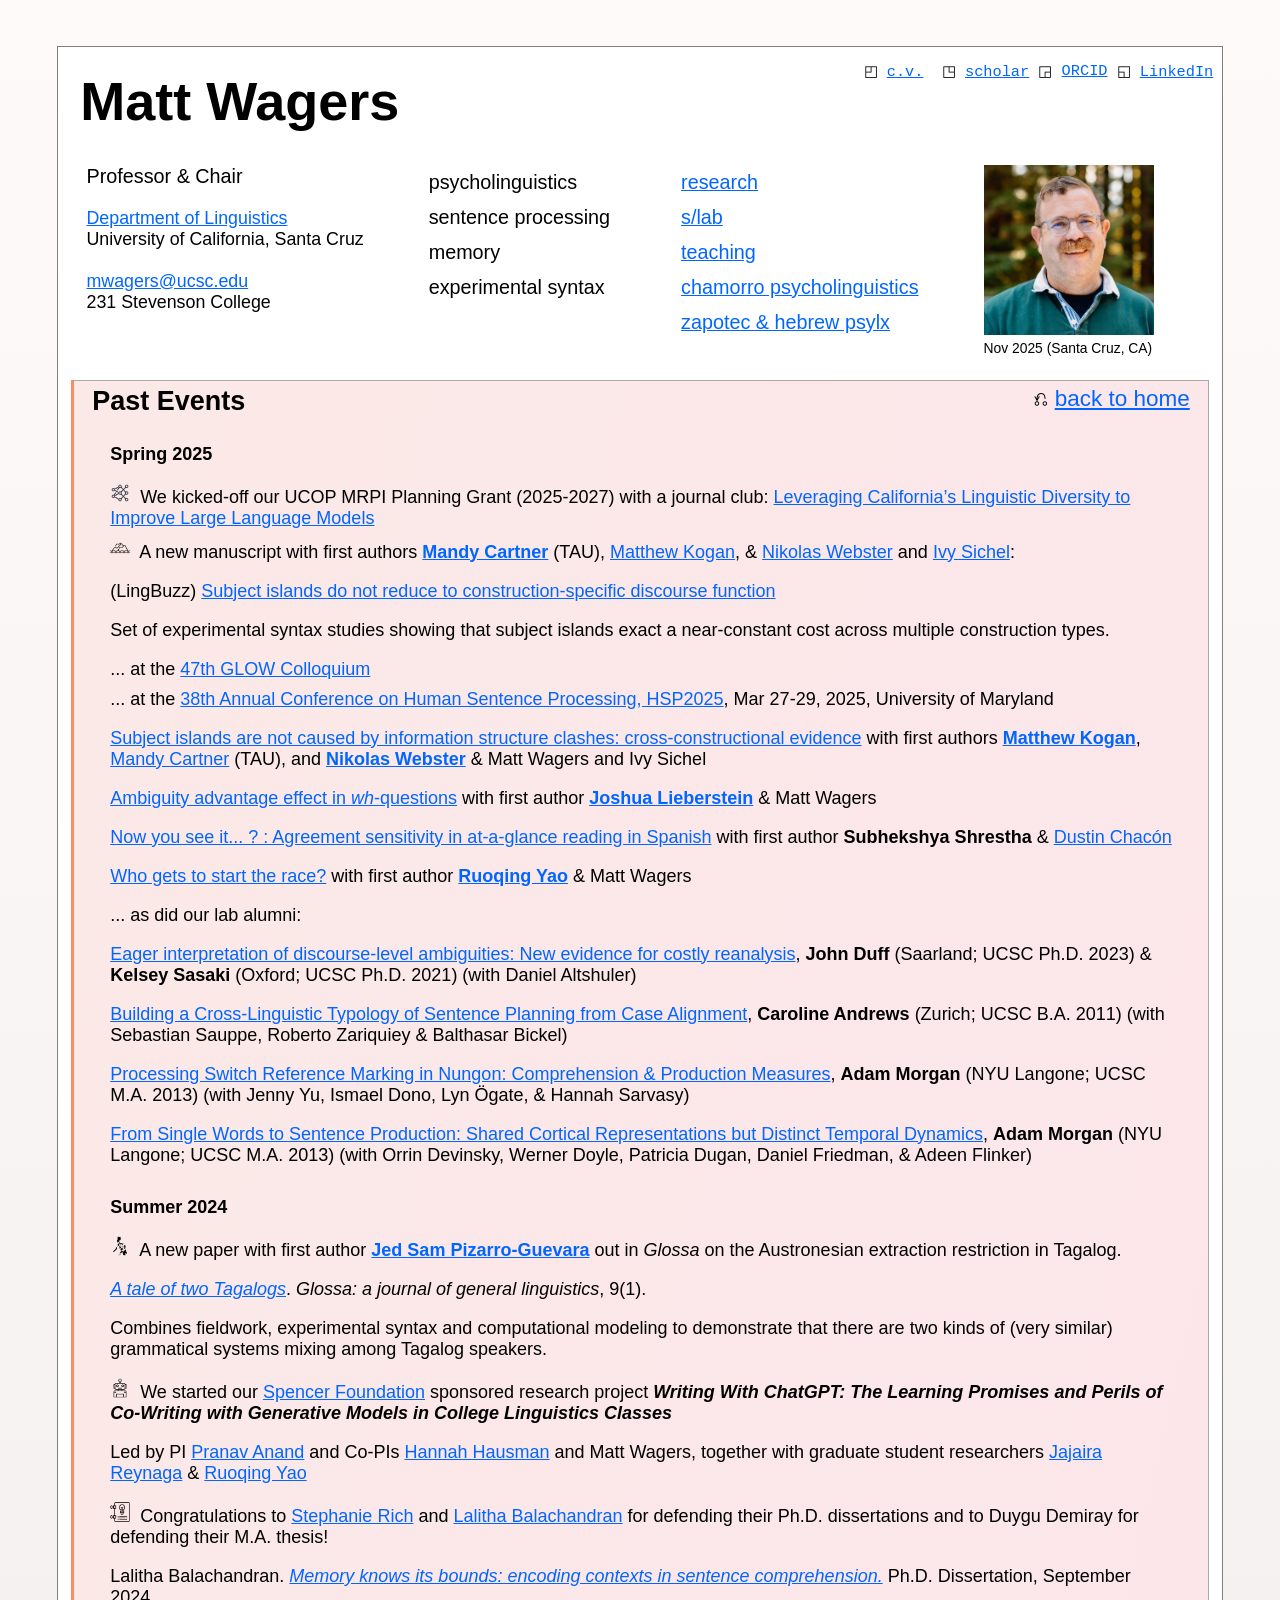
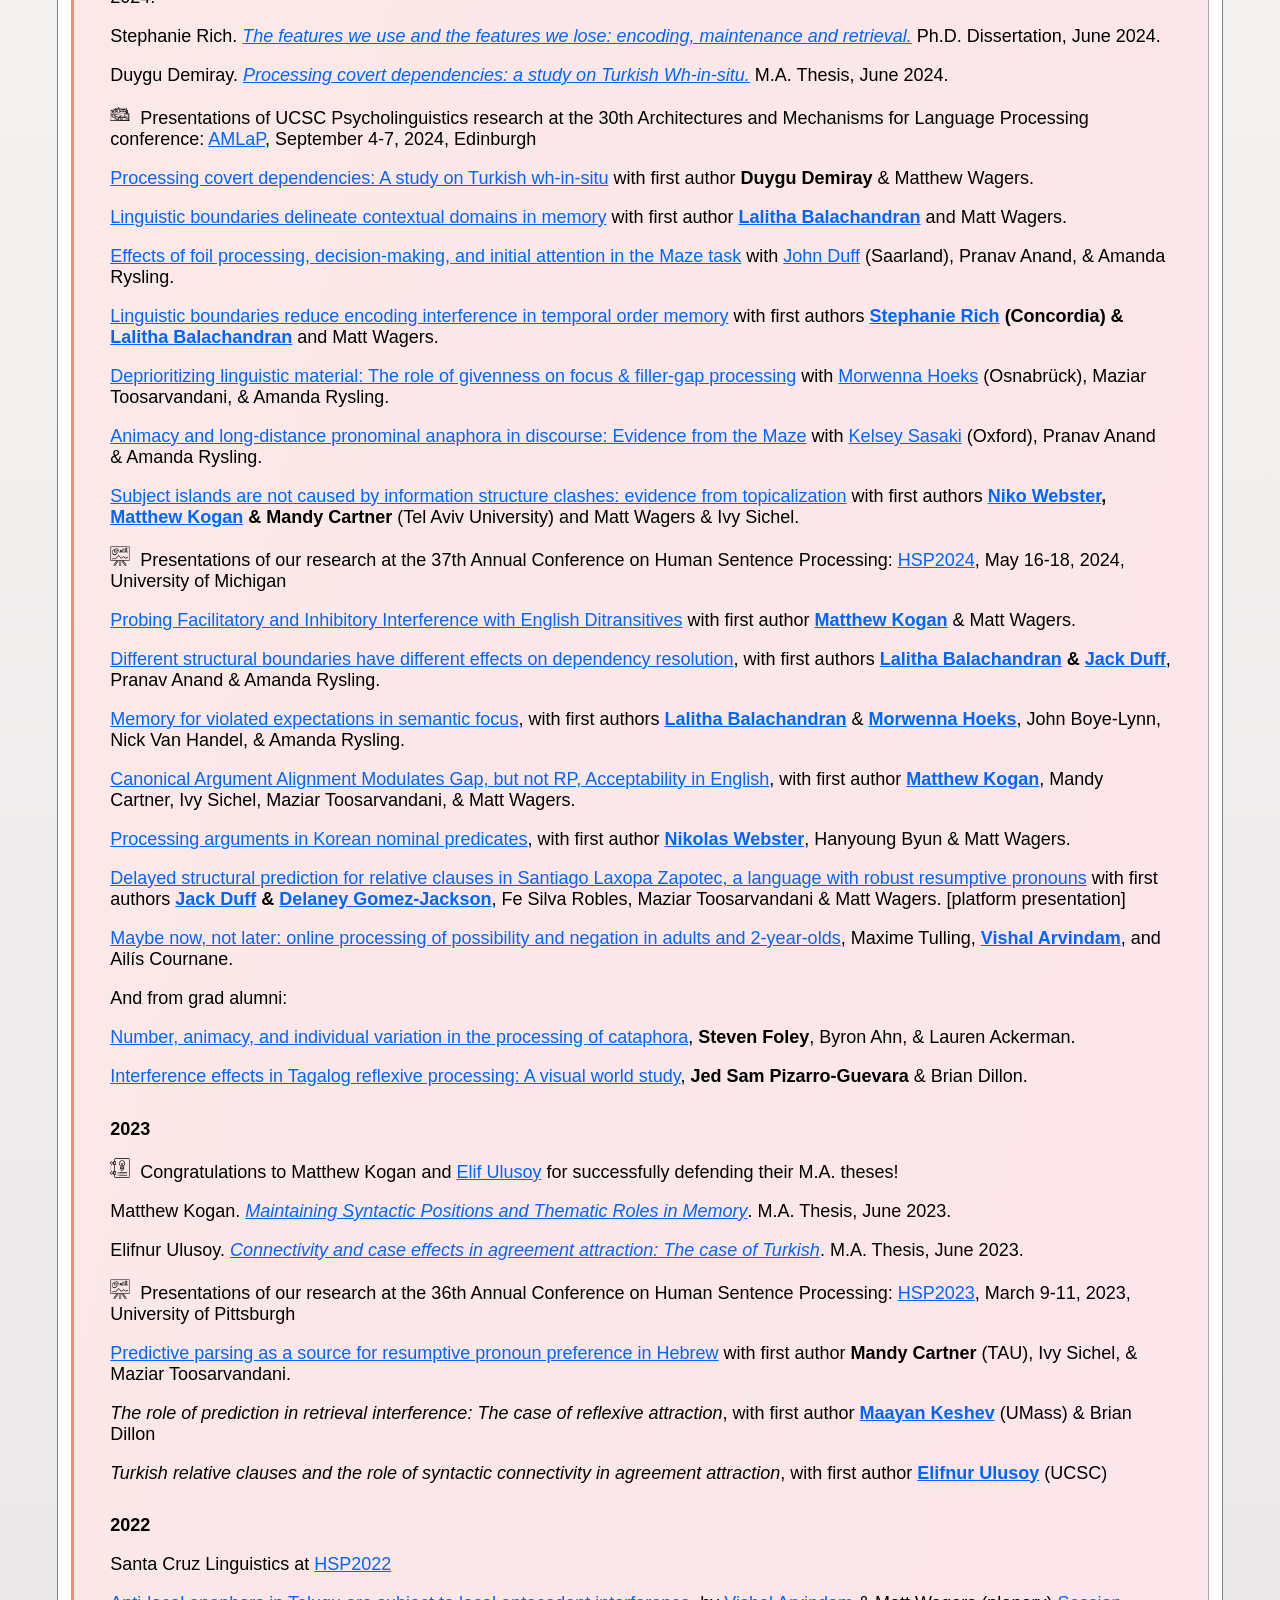
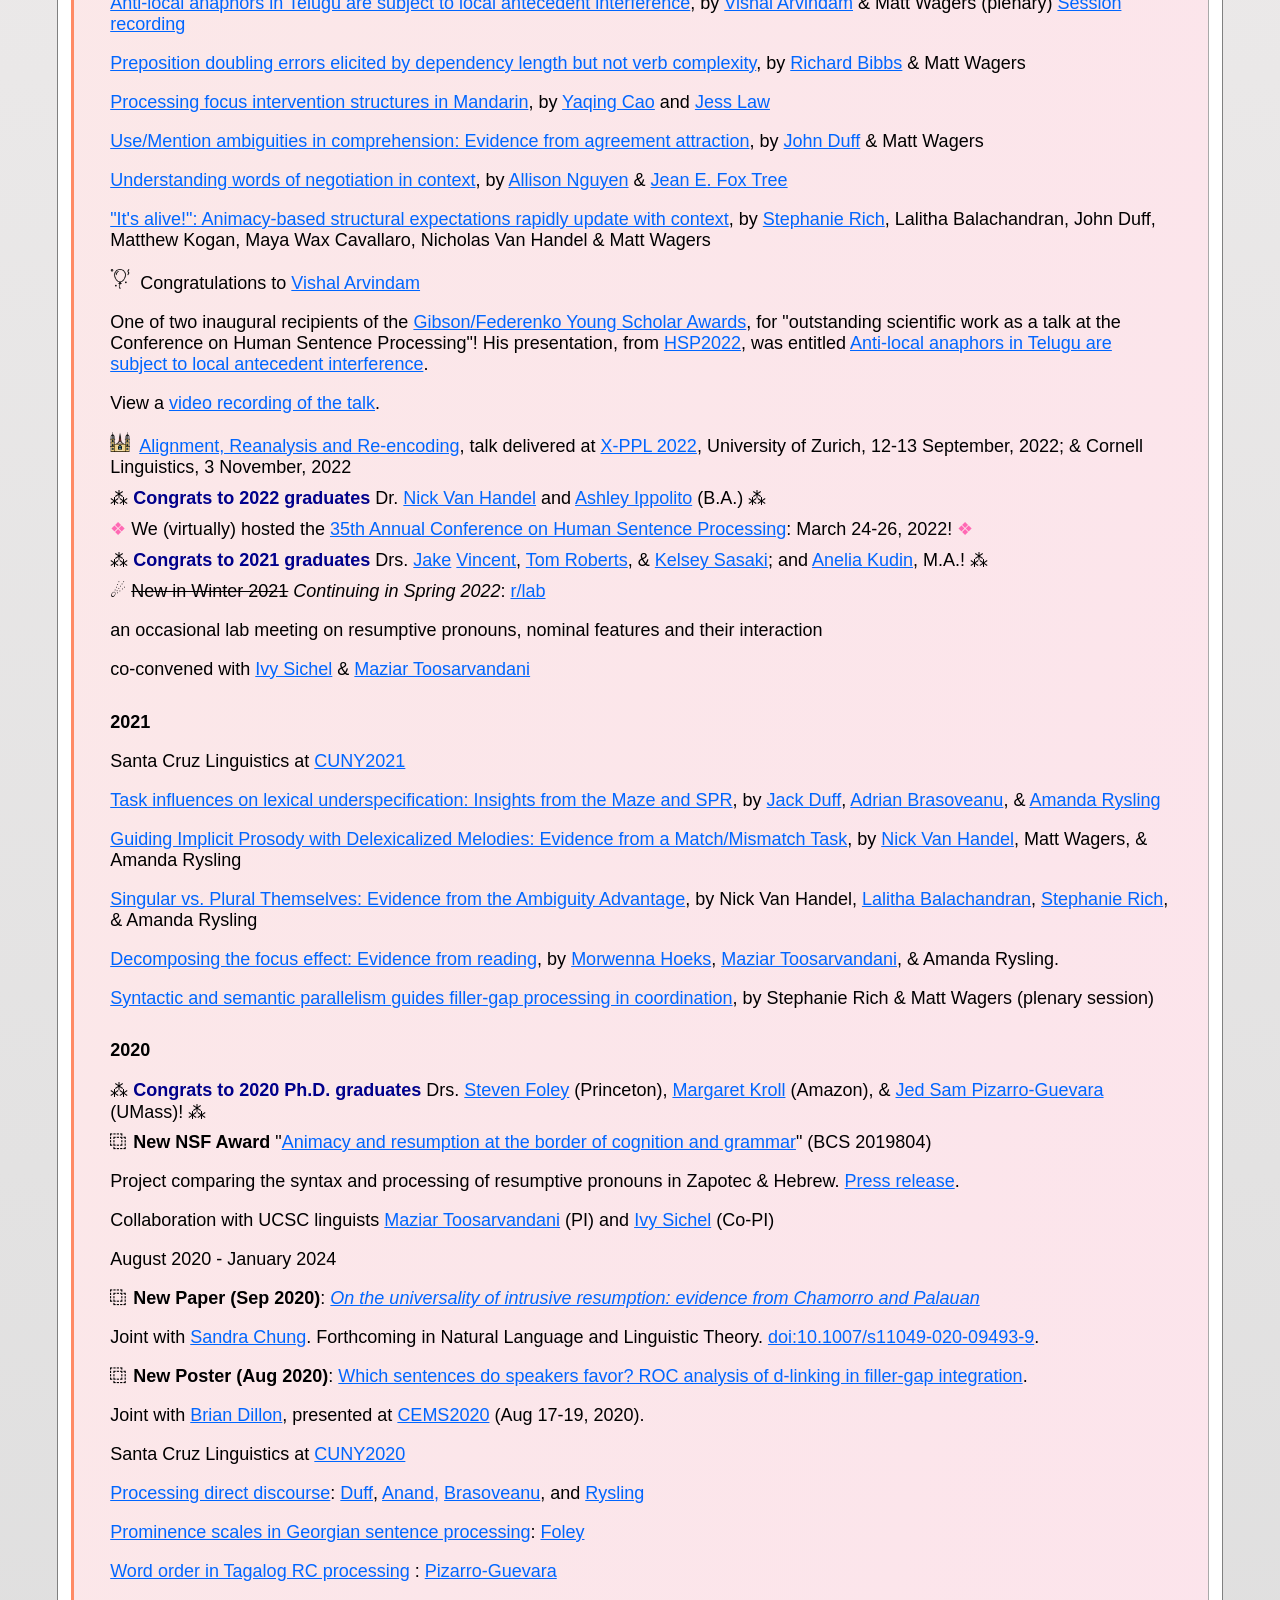
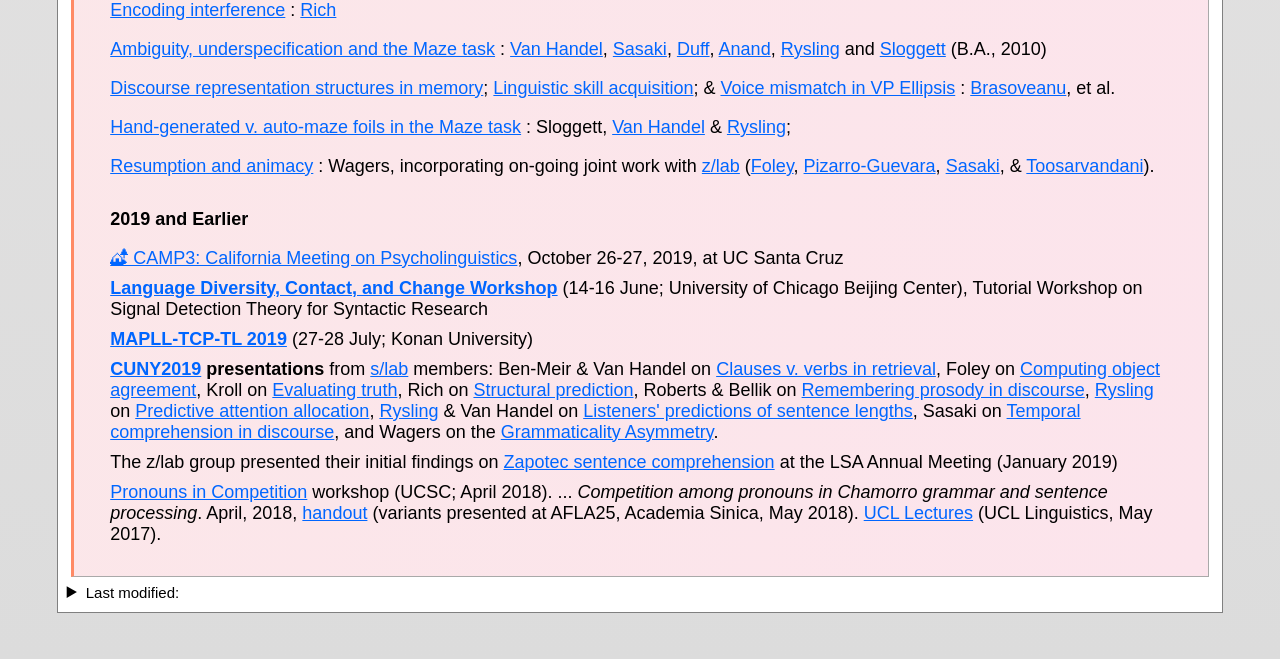
==== past-events.html @ b48dc207 "Publish site artifact from source 5cc33ce" ====
<!DOCTYPE html>
<html lang="en">
  <head>
    <!-- Google tag (gtag.js) -->
    <script async src="https://www.googletagmanager.com/gtag/js?id=G-PH3MC4Y21P"></script>
    <script>
      window.dataLayer = window.dataLayer || [];
      function gtag(){dataLayer.push(arguments);}
      gtag('js', new Date());

      gtag('config', 'G-PH3MC4Y21P');
    </script>
    <title>Past Events</title>
    <meta http-equiv="Content-Type" content="text/html; charset=utf-8">
    <link href="simple.css" rel="stylesheet" type="text/css">
  </head>
  <body>
    <div id="container">
      <header>
        <nav aria-label="Profile links" style="margin:-0.5em 0em 1em 1em;font-size:.85em;float:right;font-family:monospace">
          ◰ <a href="https://people.ucsc.edu/~mwagers/wagers_cv.pdf">c.v.</a>&nbsp;
          ◳ <a href="https://scholar.google.com/citations?user=OtEyO5MAAAAJ&amp;hl=en">scholar</a>
          ◲ <a itemprop="sameAs" content="https://orcid.org/0000-0002-3139-2380" href="https://orcid.org/0000-0002-3139-2380" target="orcid.widget" rel="noopener noreferrer" style="vertical-align:top;">ORCID</a>
          ◱ <a href="https://www.linkedin.com/in/matt-wagers-ba93b81/">LinkedIn</a>
        </nav>
        <h1 style="font-size:3em;margin:0.25em;">
          <a href="index.html" style="text-decoration:none;color:black;background:white">Matt Wagers</a>
        </h1>
        <div class="menu-container" style="font-size:1.1em">
          <div id="vitals">
            <p>
              Professor &amp; Chair
            </p>
            <address>
              <a href="http://linguistics.ucsc.edu">Department of Linguistics</a><br>
              University of California, Santa Cruz<br>
              <br>
              <a href="mailto:mwagers@ucsc.edu">mwagers@ucsc.edu</a><br>
              231 Stevenson College
            </address>
          </div>
          <div id="interests">
            <ul>
              <li>psycholinguistics</li>
              <li>sentence processing</li>
              <li>memory</li>
              <li>experimental syntax</li>
            </ul>
          </div>
          <div id="navigation">
            <nav aria-label="Site">
              <ul>
                <li><a href="research.html">research</a></li>
                <li><a href="https://sites.google.com/a/ucsc.edu/s-lab/past-years?authuser=0" target="_blank" rel="noopener noreferrer">s/lab</a><br></li>
                <li><a href="index.html#past-teaching">teaching</a></li>
                <li><a href="http://chamorro.sites.ucsc.edu" target="_blank" rel="noopener noreferrer">chamorro psycholinguistics</a></li>
                <li><a href="https://babel.ucsc.edu/animacy/" target="_blank" rel="noopener noreferrer">zapotec &amp; hebrew psylx</a></li>
              </ul>
            </nav>
          </div>
          <div id="portrait">
            <figure>
              <img src="mw_nov25.jpeg" height="170" width="170" alt="Portrait of Matt Wagers">
              <figcaption style="font-size:0.7em">
                Nov 2025 (Santa Cruz, CA)<br>
              </figcaption>
            </figure>
          </div>
        </div>
      </header>


		<main id="past-events">
			<section class="highlight-five" style="padding-top:0.25em;margin:0.25em">
				<span style="float:right;font-size:1.25em">⎌ <a href="index.html">back to home</a></span>
				<h2>
					Past Events
				</h2>
				
  


  <section class="event-group" aria-labelledby="past-events-1">
    <h3 id="past-events-1">Spring 2025</h3>
    <ul class="event-list">
  
      <li>
        <article>
          <p class="event-headline">
      
            <img src="neural-net.png" height="20" width="20" alt="">&nbsp;
      
            We kicked-off our UCOP MRPI Planning Grant (2025-2027) with a journal club: <a href="https://docs.google.com/document/d/1VIvYz3OjpSe4YxfUq7bjirH2hHxqbiKjg7oD3Dzylck/edit?tab=t.0#heading=h.j94ogjhf5s7p">Leveraging California’s Linguistic Diversity to Improve Large Language Models</a>
          </p>
    
        </article>
      </li>
  
      <li>
        <article>
          <p class="event-headline">
      
            <img src="island.png" height="20" width="20" alt="">&nbsp;
      
            A new manuscript with first authors <strong><a href="https://mandycartner.github.io/">Mandy Cartner</a></strong> (TAU), <a href="https://mjkogan.github.io">Matthew Kogan</a>, &amp; <a href="https://people.ucsc.edu/~newebste/">Nikolas Webster</a> and <a href="https://ivysichel.sites.ucsc.edu/">Ivy Sichel</a>:
          </p>
    
      
          <p>(LingBuzz) <a href="https://ling.auf.net/lingbuzz/008973">Subject islands do not reduce to construction-specific discourse function</a></p>
      
          <p>Set of experimental syntax studies showing that subject islands exact a near-constant cost across multiple construction types.</p>
      
    
        </article>
      </li>
  
      <li>
        <article>
          <p class="event-headline">
      
            ... at the <a href="https://glowlinguistics.org/47/main-colloquium/">47th GLOW Colloquium</a>
          </p>
    
        </article>
      </li>
  
      <li>
        <article>
          <p class="event-headline">
      
            ... at the <a href="https://hsp2025.github.io/">38th Annual Conference on Human Sentence Processing, HSP2025</a>, Mar 27-29, 2025, University of Maryland
          </p>
    
      
          <p><a href="https://hsp2025.github.io/abstracts/285.pdf">Subject islands are not caused by information structure clashes: cross-constructional evidence</a> with first authors <strong><a href="https://mjkogan.github.io">Matthew Kogan</a></strong>, <a href="https://mandycartner.github.io/">Mandy Cartner</a> (TAU), and <strong><a href="https://people.ucsc.edu/~newebste/">Nikolas Webster</a></strong> &amp; Matt Wagers and Ivy Sichel</p>
      
          <p><a href="https://hsp2025.github.io/abstracts/288.pdf">Ambiguity advantage effect in <em>wh</em>-questions</a> with first author <strong><a href="https://www.linkedin.com/in/joshua-lieberstein-7181812">Joshua Lieberstein</a></strong> &amp; Matt Wagers</p>
      
          <p><a href="https://hsp2025.github.io/abstracts/75.pdf">Now you see it... ? : Agreement sensitivity in at-a-glance reading in Spanish</a> with first author <strong>Subhekshya Shrestha</strong> &amp; <a href="https://www.lingdustin.net/">Dustin Chacón</a></p>
      
          <p><a href="https://hsp2025.github.io/abstracts/234.pdf">Who gets to start the race?</a> with first author <strong><a href="https://ruoqing-yao.github.io/Ruoqing-Yao/">Ruoqing Yao</a></strong> &amp; Matt Wagers</p>
      
    
        </article>
      </li>
  
      <li>
        <article>
          <p class="event-headline">
      
            ... as did our lab alumni:
          </p>
    
      
          <p><a href="https://hsp2025.github.io/abstracts/84.pdf">Eager interpretation of discourse-level ambiguities: New evidence for costly reanalysis</a>, <strong>John Duff</strong> (Saarland; UCSC Ph.D. 2023) &amp; <strong>Kelsey Sasaki</strong> (Oxford; UCSC Ph.D. 2021) (with Daniel Altshuler)</p>
      
          <p><a href="https://hsp2025.github.io/abstracts/313.pdf">Building a Cross-Linguistic Typology of Sentence Planning from Case Alignment</a>, <strong>Caroline Andrews</strong> (Zurich; UCSC B.A. 2011) (with Sebastian Sauppe, Roberto Zariquiey &amp; Balthasar Bickel)</p>
      
          <p><a href="https://hsp2025.github.io/abstracts/156.pdf">Processing Switch Reference Marking in Nungon: Comprehension &amp; Production Measures</a>, <strong>Adam Morgan</strong> (NYU Langone; UCSC M.A. 2013) (with Jenny Yu, Ismael Dono, Lyn Ögate, &amp; Hannah Sarvasy)</p>
      
          <p><a href="https://hsp2025.github.io/abstracts/153.pdf">From Single Words to Sentence Production: Shared Cortical Representations but Distinct Temporal Dynamics</a>, <strong>Adam Morgan</strong> (NYU Langone; UCSC M.A. 2013) (with Orrin Devinsky, Werner Doyle, Patricia Dugan, Daniel Friedman, &amp; Adeen Flinker)</p>
      
    
        </article>
      </li>
  
    </ul>
  </section>

  <section class="event-group" aria-labelledby="past-events-2">
    <h3 id="past-events-2">Summer 2024</h3>
    <ul class="event-list">
  
      <li>
        <article>
          <p class="event-headline">
      
            <img src="philippines.png" height="20" width="20" alt="">&nbsp;
      
            A new paper with first author <strong><a href="https://jedpizarroguevara.github.io">Jed Sam Pizarro-Guevara</a></strong> out in <em>Glossa</em> on the Austronesian extraction restriction in Tagalog.
          </p>
    
      
          <p><a href="https://doi.org/10.16995/glossa.11032"><cite>A tale of two Tagalogs</cite></a>. <em>Glossa: a journal of general linguistics</em>, 9(1).</p>
      
          <p>Combines fieldwork, experimental syntax and computational modeling to demonstrate that there are two kinds of (very similar) grammatical systems mixing among Tagalog speakers.</p>
      
    
        </article>
      </li>
  
      <li>
        <article>
          <p class="event-headline">
      
            <img src="robot.png" height="20" width="20" alt="">&nbsp;
      
            We started our <a href="https://www.spencer.org/news/recently-awarded-large-grants-march-2024">Spencer Foundation</a> sponsored research project <strong><cite>Writing With ChatGPT: The Learning Promises and Perils of Co-Writing with Generative Models in College Linguistics Classes</cite></strong>
          </p>
    
      
          <p>Led by PI <a href="https://people.ucsc.edu/~panand/">Pranav Anand</a> and Co-PIs <a href="https://tlc.ucsc.edu/bios/hannah-hausman/">Hannah Hausman</a> and Matt Wagers, together with graduate student researchers <a href="https://www.linkedin.com/in/jajaira-reynaga-8100282b4/">Jajaira Reynaga</a> &amp; <a href="https://www.linkedin.com/in/ruoqing-yao-8161121a2/">Ruoqing Yao</a></p>
      
    
        </article>
      </li>
  
      <li>
        <article>
          <p class="event-headline">
      
            <img src="thesis.png" height="20" width="20" alt="">&nbsp;
      
            Congratulations to <a href="https://people.ucsc.edu/~skrich/index.html">Stephanie Rich</a> and <a href="https://people.ucsc.edu/~lbalacha/">Lalitha Balachandran</a> for defending their Ph.D. dissertations and to Duygu Demiray for defending their M.A. thesis!
          </p>
    
      
          <p>Lalitha Balachandran. <a href="https://escholarship.org/uc/item/47v85154"><cite>Memory knows its bounds: encoding contexts in sentence comprehension.</cite></a> Ph.D. Dissertation, September 2024.</p>
      
          <p>Stephanie Rich. <a href="https://escholarship.org/uc/item/6h22g6wt"><cite>The features we use and the features we lose: encoding, maintenance and retrieval.</cite></a> Ph.D. Dissertation, June 2024.</p>
      
          <p>Duygu Demiray. <a href="https://escholarship.org/uc/item/3h59b1d8"><cite>Processing covert dependencies: a study on Turkish Wh-in-situ.</cite></a> M.A. Thesis, June 2024.</p>
      
    
        </article>
      </li>
  
      <li>
        <article>
          <p class="event-headline">
      
            <img src="scotland.png" height="20" width="20" alt="">&nbsp;
      
            Presentations of UCSC Psycholinguistics research at the 30th Architectures and Mechanisms for Language Processing conference: <a href="http://amlap2024.ed.ac.uk">AMLaP</a>, September 4-7, 2024, Edinburgh
          </p>
    
      
          <p><a href="https://virtual.oxfordabstracts.com/#/event/31397/submission/441">Processing covert dependencies: A study on Turkish wh-in-situ</a> with first author <strong>Duygu Demiray</strong> &amp; Matthew Wagers.</p>
      
          <p><a href="https://virtual.oxfordabstracts.com/#/event/31397/submission/324">Linguistic boundaries delineate contextual domains in memory</a> with first author <strong><a href="https://people.ucsc.edu/~lbalacha/">Lalitha Balachandran</a></strong> and Matt Wagers.</p>
      
          <p><a href="https://virtual.oxfordabstracts.com/#/event/31397/submission/277">Effects of foil processing, decision-making, and initial attention in the Maze task</a> with <a href="https://j-duff.github.io">John Duff</a> (Saarland), Pranav Anand, &amp; Amanda Rysling.</p>
      
          <p><a href="https://virtual.oxfordabstracts.com/#/event/31397/submission/440">Linguistic boundaries reduce encoding interference in temporal order memory</a> with first authors <strong><a href="https://people.ucsc.edu/~skrich/index.html">Stephanie Rich</a> (Concordia) &amp; <a href="https://people.ucsc.edu/~lbalacha/">Lalitha Balachandran</a></strong> and Matt Wagers.</p>
      
          <p><a href="https://virtual.oxfordabstracts.com/#/event/31397/submission/355">Deprioritizing linguistic material: The role of givenness on focus &amp; filler-gap processing</a> with <a href="https://www.ikw.uni-osnabrueck.de/forschung/psycholinguistik_und_neurolinguistik/about_us/dr_morwenna_hoeks.html">Morwenna Hoeks</a> (Osnabrück), Maziar Toosarvandani, &amp; Amanda Rysling.</p>
      
          <p><a href="https://virtual.oxfordabstracts.com/#/event/31397/submission/333">Animacy and long-distance pronominal anaphora in discourse: Evidence from the Maze</a> with <a href="https://www.jesus.ox.ac.uk/about-jesus-college/our-community/people/dr-kelsey-sasaki/">Kelsey Sasaki</a> (Oxford), Pranav Anand &amp; Amanda Rysling.</p>
      
          <p><a href="https://virtual.oxfordabstracts.com/#/event/31397/submission/413">Subject islands are not caused by information structure clashes: evidence from topicalization</a> with first authors <strong><a href="https://people.ucsc.edu/~newebste/">Niko Webster</a>, <a href="https://mjkogan.github.io">Matthew Kogan</a> &amp; Mandy Cartner</strong> (Tel Aviv University) and Matt Wagers &amp; Ivy Sichel.</p>
      
    
        </article>
      </li>
  
      <li>
        <article>
          <p class="event-headline">
      
            <img src="poster.png" height="20" width="20" alt="">&nbsp;
      
            Presentations of our research at the 37th Annual Conference on Human Sentence Processing: <a href="https://hsp2024.github.io/">HSP2024</a>, May 16-18, 2024, University of Michigan
          </p>
    
      
          <p><a href="https://hsp2024.github.io/abstracts/submission_326.pdf">Probing Facilitatory and Inhibitory Interference with English Ditransitives</a> with first author <strong><a href="https://mjkogan.github.io">Matthew Kogan</a></strong> &amp; Matt Wagers.</p>
      
          <p><a href="https://hsp2024.github.io/abstracts/submission_294.pdf">Different structural boundaries have different effects on dependency resolution</a>, with first authors <strong><a href="https://people.ucsc.edu/~lbalacha/">Lalitha Balachandran</a> &amp; <a href="https://j-duff.github.io">Jack Duff</a></strong>, Pranav Anand &amp; Amanda Rysling.</p>
      
          <p><a href="https://hsp2024.github.io/abstracts/submission_323.pdf">Memory for violated expectations in semantic focus</a>, with first authors <strong><a href="https://people.ucsc.edu/~lbalacha/">Lalitha Balachandran</a></strong> &amp; <strong><a href="https://www.ikw.uni-osnabrueck.de/forschung/psycholinguistik_und_neurolinguistik/about_us/dr_morwenna_hoeks.html">Morwenna Hoeks</a></strong>, John Boye-Lynn, Nick Van Handel, &amp; Amanda Rysling.</p>
      
          <p><a href="https://hsp2024.github.io/abstracts/submission_328.pdf">Canonical Argument Alignment Modulates Gap, but not RP, Acceptability in English</a>, with first author <strong><a href="https://mjkogan.github.io">Matthew Kogan</a></strong>, Mandy Cartner, Ivy Sichel, Maziar Toosarvandani, &amp; Matt Wagers.</p>
      
          <p><a href="https://hsp2024.github.io/abstracts/submission_331.pdf">Processing arguments in Korean nominal predicates</a>, with first author <strong><a href="https://people.ucsc.edu/~newebste/">Nikolas Webster</a></strong>, Hanyoung Byun &amp; Matt Wagers.</p>
      
          <p><a href="https://hsp2024.github.io/abstracts/submission_150.pdf">Delayed structural prediction for relative clauses in Santiago Laxopa Zapotec, a language with robust resumptive pronouns</a> with first authors <strong><a href="https://j-duff.github.io">Jack Duff</a> &amp; <a href="https://www.linkedin.com/in/dgomezja/">Delaney Gomez-Jackson</a></strong>, Fe Silva Robles, Maziar Toosarvandani &amp; Matt Wagers. [platform presentation]</p>
      
          <p><a href="https://hsp2024.github.io/abstracts/submission_271.pdf">Maybe now, not later: online processing of possibility and negation in adults and 2-year-olds</a>, Maxime Tulling, <a href="https://www.linkedin.com/in/vishal-sunil-arvindam-360794119/"><strong>Vishal Arvindam</strong></a>, and Ailís Cournane.</p>
      
          <p>And from grad alumni:</p>
      
          <p><a href="https://hsp2024.github.io/abstracts/submission_300.pdf">Number, animacy, and individual variation in the processing of cataphora</a>, <strong>Steven Foley</strong>, Byron Ahn, &amp; Lauren Ackerman.</p>
      
          <p><a href="https://hsp2024.github.io/abstracts/submission_308.pdf">Interference effects in Tagalog reflexive processing: A visual world study</a>, <strong>Jed Sam Pizarro-Guevara</strong> &amp; Brian Dillon.</p>
      
    
        </article>
      </li>
  
    </ul>
  </section>

  <section class="event-group" aria-labelledby="past-events-3">
    <h3 id="past-events-3">2023</h3>
    <ul class="event-list">
  
      <li>
        <article>
          <p class="event-headline">
      
            <img src="thesis.png" height="20" width="20" alt="">&nbsp;
      
            Congratulations to Matthew Kogan and <a href="https://people.ucsc.edu/~elulusoy/">Elif Ulusoy</a> for successfully defending their M.A. theses!
          </p>
    
      
          <p>Matthew Kogan. <a href="https://escholarship.org/uc/item/6f07v6xp"><cite>Maintaining Syntactic Positions and Thematic Roles in Memory</cite></a>. M.A. Thesis, June 2023.</p>
      
          <p>Elifnur Ulusoy. <a href="https://escholarship.org/uc/item/2nb5n18s"><cite>Connectivity and case effects in agreement attraction: The case of Turkish</cite></a>. M.A. Thesis, June 2023.</p>
      
    
        </article>
      </li>
  
      <li>
        <article>
          <p class="event-headline">
      
            <img src="poster.png" height="20" width="20" alt="">&nbsp;
      
            Presentations of our research at the 36th Annual Conference on Human Sentence Processing: <a href="https://lrdc.pitt.edu/HSP2023/">HSP2023</a>, March 9-11, 2023, University of Pittsburgh
          </p>
    
      
          <p><a href="https://osf.io/phta9">Predictive parsing as a source for resumptive pronoun preference in Hebrew</a> with first author <strong>Mandy Cartner</strong> (TAU), Ivy Sichel, &amp; Maziar Toosarvandani.</p>
      
          <p><em>The role of prediction in retrieval interference: The case of reflexive attraction</em>, with first author <strong><a href="https://mkeshev.wordpress.com">Maayan Keshev</a></strong> (UMass) &amp; Brian Dillon</p>
      
          <p><em>Turkish relative clauses and the role of syntactic connectivity in agreement attraction</em>, with first author <strong><a href="https://humanistrobot.github.io">Elifnur Ulusoy</a></strong> (UCSC)</p>
      
    
        </article>
      </li>
  
    </ul>
  </section>

  <section class="event-group" aria-labelledby="past-events-4">
    <h3 id="past-events-4">2022</h3>
    <ul class="event-list">
  
      <li>
        <article>
          <p class="event-headline">
      
            Santa Cruz Linguistics at <a href="https://hsp2022.ucsc.edu">HSP2022</a>
          </p>
    
      
          <p><a href="https://virtual.oxfordabstracts.com/#/event/public/2562/submission/266">Anti-local anaphors in Telugu are subject to local antecedent interference</a>, by <a href="https://people.ucsc.edu/~vsunilar/">Vishal Arvindam</a> &amp; Matt Wagers (plenary) <a href="https://media.ucsc.edu/V/Video?v=4660365&amp;node=15540598&amp;a=299000610&amp;autoplay=1">Session recording</a></p>
      
          <p><a href="https://virtual.oxfordabstracts.com/#/event/public/2562/submission/246">Preposition doubling errors elicited by dependency length but not verb complexity</a>, by <a href="https://people.ucsc.edu/~rbibbs/">Richard Bibbs</a> &amp; Matt Wagers</p>
      
          <p><a href="https://virtual.oxfordabstracts.com/#/event/public/2562/submission/260">Processing focus intervention structures in Mandarin</a>, by <a href="https://ycao.sites.ucsc.edu/">Yaqing Cao</a> and <a href="https://people.ucsc.edu/~jlaw5/">Jess Law</a></p>
      
          <p><a href="https://virtual.oxfordabstracts.com/#/event/public/2562/submission/289">Use/Mention ambiguities in comprehension: Evidence from agreement attraction</a>, by <a href="https://people.ucsc.edu/~jduff/">John Duff</a> &amp; Matt Wagers</p>
      
          <p><a href="https://virtual.oxfordabstracts.com/#/event/public/2562/submission/151">Understanding words of negotiation in context</a>, by <a href="https://allisongnguyen.wordpress.com">Allison Nguyen</a> &amp; <a href="https://foxtree.sites.ucsc.edu">Jean E. Fox Tree</a></p>
      
          <p><a href="https://virtual.oxfordabstracts.com/#/event/public/2562/submission/278">"It's alive!": Animacy-based structural expectations rapidly update with context</a>, by <a href="https://linguistics.ucsc.edu/people/graduate-students.php?uid=skrich">Stephanie Rich</a>, Lalitha Balachandran, John Duff, Matthew Kogan, Maya Wax Cavallaro, Nicholas Van Handel &amp; Matt Wagers</p>
      
    
        </article>
      </li>
  
      <li>
        <article>
          <p class="event-headline">
      
            <img src="balloon.png" height="20" width="20" alt="">&nbsp;
      
            Congratulations to <a href="https://people.ucsc.edu/~vsunilar/">Vishal Arvindam</a>
          </p>
    
      
          <p>One of two inaugural recipients of the <a href="https://sites.google.com/view/sentprocsociety/gibsonfedorenko-prize?authuser=0">Gibson/Federenko Young Scholar Awards</a>, for "outstanding scientific work as a talk at the Conference on Human Sentence Processing"! His presentation, from <a href="https://hsp2022.ucsc.edu">HSP2022</a>, was entitled <a href="https://virtual.oxfordabstracts.com/#/event/public/2562/submission/266">Anti-local anaphors in Telugu are subject to local antecedent interference</a>.</p>
      
          <p>View a <a href="https://virtual.oxfordabstracts.com/#/event/public/2562/session/36898">video recording of the talk</a>.</p>
      
    
        </article>
      </li>
  
      <li>
        <article>
          <p class="event-headline">
      
            <img src="zurich.png" height="20" width="20" alt="">&nbsp;
      
            <a href="XPPL-2022.pdf">Alignment, Reanalysis and Re-encoding</a>, talk delivered at <a href="https://www.comparativelinguistics.uzh.ch/en/events/x-ppl2022/Program/Day-2.html">X-PPL 2022</a>, University of Zurich, 12-13 September, 2022; &amp; Cornell Linguistics, 3 November, 2022
          </p>
    
        </article>
      </li>
  
      <li>
        <article>
          <p class="event-headline">
      
            ⁂ <span style="font-weight:bold;color:darkblue">Congrats to 2022 graduates</span> Dr. <a href="https://people.ucsc.edu/~nvanhand/">Nick Van Handel</a> and <a href="https://www.linkedin.com/in/ashley-ippolito-3b384a149">Ashley Ippolito</a> (B.A.) ⁂
          </p>
    
        </article>
      </li>
  
      <li>
        <article>
          <p class="event-headline">
      
            <span style="color:hotpink">❖</span> We (virtually) hosted the <a href="https://hsp2022.ucsc.edu">35th Annual Conference on Human Sentence Processing</a>: March 24-26, 2022! <span style="color:hotpink">❖</span>
          </p>
    
        </article>
      </li>
  
      <li>
        <article>
          <p class="event-headline">
      
            ⁂ <span style="font-weight:bold;color:darkblue">Congrats to 2021 graduates</span> Drs. <a href="https://jakewvincent.github.io/index.html">Jake</a> <a href="https://www.linkedin.com/in/jake-vincent-phd-8279a6ab/">Vincent</a>, <a href="https://people.ucsc.edu/~tdrobert/">Tom Roberts</a>, &amp; <a href="https://people.ucsc.edu/~kmsasaki/">Kelsey Sasaki</a>; and <a href="https://akudin.sites.ucsc.edu/projects/">Anelia Kudin</a>, M.A.! ⁂
          </p>
    
        </article>
      </li>
  
      <li>
        <article>
          <p class="event-headline">
      
            ☄ <strike>New in Winter 2021</strike> <em>Continuing in Spring 2022</em>: <a href="https://docs.google.com/document/d/1r6nNtZzXs-jIvBzvx9p3yUhRhdvX7mZPK-4EH7-aA6o/edit?usp=sharing">r/lab</a>
          </p>
    
      
          <p>an occasional lab meeting on resumptive pronouns, nominal features and their interaction</p>
      
          <p>co-convened with <a href="https://ivysichel.sites.ucsc.edu/">Ivy Sichel</a> &amp; <a href="https://people.ucsc.edu/~mtoosarv/">Maziar Toosarvandani</a></p>
      
    
        </article>
      </li>
  
    </ul>
  </section>

  <section class="event-group" aria-labelledby="past-events-5">
    <h3 id="past-events-5">2021</h3>
    <ul class="event-list">
  
      <li>
        <article>
          <p class="event-headline">
      
            Santa Cruz Linguistics at <a href="https://www.cuny2021.io">CUNY2021</a>
          </p>
    
      
          <p><a href="https://www.cuny2021.io/2021/02/24/377/">Task influences on lexical underspecification: Insights from the Maze and SPR</a>, by <a href="https://people.ucsc.edu/~jduff/">Jack Duff</a>, <a href="https://people.ucsc.edu/~abrsvn/">Adrian Brasoveanu</a>, &amp; <a href="https://rysling.sites.ucsc.edu/">Amanda Rysling</a></p>
      
          <p><a href="https://www.cuny2021.io/2021/02/24/369/">Guiding Implicit Prosody with Delexicalized Melodies: Evidence from a Match/Mismatch Task</a>, by <a href="https://people.ucsc.edu/~nvanhand/">Nick Van Handel</a>, Matt Wagers, &amp; Amanda Rysling</p>
      
          <p><a href="https://www.cuny2021.io/2021/02/24/357/">Singular vs. Plural Themselves: Evidence from the Ambiguity Advantage</a>, by Nick Van Handel, <a href="https://linguistics.ucsc.edu/people/graduate-students.php?uid=lbalacha">Lalitha Balachandran</a>, <a href="https://people.ucsc.edu/~skrich/index.html">Stephanie Rich</a>, &amp; Amanda Rysling</p>
      
          <p><a href="https://www.cuny2021.io/2021/02/24/286/">Decomposing the focus effect: Evidence from reading</a>, by <a href="https://people.ucsc.edu/~mhoeks/index.html">Morwenna Hoeks</a>, <a href="https://people.ucsc.edu/~mtoosarv/">Maziar Toosarvandani</a>, &amp; Amanda Rysling.</p>
      
          <p><a href="https://www.youtube.com/watch?v=gvYkLY2b5c0">Syntactic and semantic parallelism guides filler-gap processing in coordination</a>, by Stephanie Rich &amp; Matt Wagers (plenary session)</p>
      
    
        </article>
      </li>
  
    </ul>
  </section>

  <section class="event-group" aria-labelledby="past-events-6">
    <h3 id="past-events-6">2020</h3>
    <ul class="event-list">
  
      <li>
        <article>
          <p class="event-headline">
      
            ⁂ <span style="font-weight:bold;color:darkblue">Congrats to 2020 Ph.D. graduates</span> Drs. <a href="https://linguistics.princeton.edu/people/steven-r-foley/">Steven Foley</a> (Princeton), <a href="https://www.linkedin.com/in/margaret-kroll-11b0261a5/">Margaret Kroll</a> (Amazon), &amp; <a href="https://jedpizarroguevara.github.io">Jed Sam Pizarro-Guevara</a> (UMass)! ⁂
          </p>
    
        </article>
      </li>
  
      <li>
        <article>
          <p class="event-headline">
      
            ⿻ <strong>New NSF Award</strong> "<a href="https://nsf.gov/awardsearch/showAward?AWD_ID=2019804&amp;HistoricalAwards=false">Animacy and resumption at the border of cognition and grammar</a>" (BCS 2019804)
          </p>
    
      
          <p>Project comparing the syntax and processing of resumptive pronouns in Zapotec &amp; Hebrew. <a href="https://news.ucsc.edu/2020/08/nsf-linguistics-grant.html">Press release</a>.</p>
      
          <p>Collaboration with UCSC linguists <a href="https://people.ucsc.edu/~mtoosarv/">Maziar Toosarvandani</a> (PI) and <a href="https://ivysichel.sites.ucsc.edu/">Ivy Sichel</a> (Co-PI)</p>
      
          <p>August 2020 - January 2024</p>
      
    
        </article>
      </li>
  
      <li>
        <article>
          <p class="event-headline">
      
            ⿻ <b>New Paper (Sep 2020)</b>: <a href="ChungWagers2020.ChamorroPalauanRPs.pdf" target="_blank"><cite>On the universality of intrusive resumption: evidence from Chamorro and Palauan</cite></a>
          </p>
    
      
          <p>Joint with <a href="https://people.ucsc.edu/~schung">Sandra Chung</a>. Forthcoming in Natural Language and Linguistic Theory. <a href="https://doi.org/10.1007/s11049-020-09493-9">doi:10.1007/s11049-020-09493-9</a>.</p>
      
    
        </article>
      </li>
  
      <li>
        <article>
          <p class="event-headline">
      
            ⿻ <b>New Poster (Aug 2020)</b>: <a href="https://drive.google.com/file/d/1AimzarqPCWdUI1zS-dby1LXBuoManjTY/view">Which sentences do speakers favor? ROC analysis of d-linking in filler-gap integration</a>.
          </p>
    
      
          <p>Joint with <a href="https://people.umass.edu/bwdillon/">Brian Dillon</a>, presented at <a href="http://memory.psych.upenn.edu/CEMS_2020">CEMS2020</a> (Aug 17-19, 2020).</p>
      
    
        </article>
      </li>
  
      <li>
        <article>
          <p class="event-headline">
      
            Santa Cruz Linguistics at <a href="https://www.umass.edu/linguistics/cuny2020/">CUNY2020</a>
          </p>
    
      
          <p><a href="https://osf.io/p34qb/">Processing direct discourse</a>: <a href="https://people.ucsc.edu/~jduff/">Duff</a>, <a href="https://people.ucsc.edu/~panand/">Anand,</a> <a href="https://people.ucsc.edu/~abrsvn/">Brasoveanu</a>, and <a href="https://rysling.sites.ucsc.edu/">Rysling</a></p>
      
          <p><a href="https://osf.io/mwqs2/">Prominence scales in Georgian sentence processing</a>: <a href="https://people.ucsc.edu/~srfoley">Foley</a></p>
      
          <p><a href="https://people.umass.edu/bwdillon/CUNY_2020_Abstracts/PIZARRO-GUEVARA_Final_Manuscript.pdf">Word order in Tagalog RC processing</a> : <a href="https://people.ucsc.edu/~jpguevar/index.html">Pizarro-Guevara</a></p>
      
          <p><a href="https://people.umass.edu/bwdillon/CUNY_2020_Abstracts/RICH_Final_Manuscript.pdf">Encoding interference</a> : <a href="https://people.ucsc.edu/~skrich/">Rich</a></p>
      
          <p><a href="https://osf.io/nt5bq/">Ambiguity, underspecification and the Maze task</a> : <a href="https://people.ucsc.edu/~nvanhand/">Van Handel</a>, <a href="https://people.ucsc.edu/~kmsasaki/">Sasaki</a>, <a href="https://people.ucsc.edu/~jduff/">Duff</a>, <a href="https://people.ucsc.edu/~panand/">Anand</a>, <a href="https://rysling.sites.ucsc.edu/">Rysling</a> and <a href="https://www.york.ac.uk/language/people/academic-research/shayne-sloggett/">Sloggett</a> (B.A., 2010)</p>
      
          <p><a href="https://osf.io/8qwte/">Discourse representation structures in memory</a>; <a href="https://osf.io/hbw9d/">Linguistic skill acquisition</a>; &amp; <a href="https://osf.io/sj4d6/">Voice mismatch in VP Ellipsis</a> : <a href="https://people.ucsc.edu/~abrsvn/">Brasoveanu</a>, et al.</p>
      
          <p><a href="https://osf.io/hs2db/">Hand-generated v. auto-maze foils in the Maze task</a> : Sloggett, <a href="https://people.ucsc.edu/~nvanhand/">Van Handel</a> &amp; <a href="https://rysling.sites.ucsc.edu/">Rysling</a>;</p>
      
          <p><a href="animate-intruders-cuny2020.pdf">Resumption and animacy</a> : Wagers, incorporating on-going joint work with <a href="#zlab">z/lab</a> (<a href="https://people.ucsc.edu/~srfoley/">Foley</a>, <a href="https://people.ucsc.edu/~jpguevar/">Pizarro-Guevara</a>, <a href="https://people.ucsc.edu/~kmsasaki/">Sasaki</a>, &amp; <a href="https://people.ucsc.edu/~mtoosarv/">Toosarvandani</a>).</p>
      
    
        </article>
      </li>
  
    </ul>
  </section>

  <section class="event-group" aria-labelledby="past-events-7">
    <h3 id="past-events-7">2019 and Earlier</h3>
    <ul class="event-list">
  
      <li>
        <article>
          <p class="event-headline">
      
            <a href="https://sites.google.com/view/camp-ucsc/home">🏕 CAMP3: California Meeting on Psycholinguistics</a>, October 26-27, 2019, at UC Santa Cruz
          </p>
    
        </article>
      </li>
  
      <li>
        <article>
          <p class="event-headline">
      
            <strong><a href="https://lucian.uchicago.edu/blogs/lpl/workshop/">Language Diversity, Contact, and Change Workshop</a></strong> (14-16 June; University of Chicago Beijing Center), Tutorial Workshop on Signal Detection Theory for Syntactic Research
          </p>
    
        </article>
      </li>
  
      <li>
        <article>
          <p class="event-headline">
      
            <strong><a href="https://maplltcp2019.wordpress.com/call-for-papers/">MAPLL-TCP-TL 2019</a></strong> (27-28 July; Konan University)
          </p>
    
        </article>
      </li>
  
      <li>
        <article>
          <p class="event-headline">
      
            <strong><a href="https://www.colorado.edu/event/cuny2019/">CUNY2019</a> presentations</strong> from <a href="https://sites.google.com/a/ucsc.edu/s-lab/">s/lab</a> members: Ben-Meir &amp; Van Handel on <a href="https://people.ucsc.edu/~nvanhand/CUNY2019_nbm_nvh_mw.pdf">Clauses v. verbs in retrieval</a>, Foley on <a href="https://people.ucsc.edu/~srfoley/pdfs/Foley_Wagers_CUNY_2019.pdf">Computing object agreement</a>, Kroll on <a href="https://people.ucsc.edu/~makroll/uploads/CUNY19_Kroll.pdf">Evaluating truth</a>, Rich on <a href="https://osf.io/26r5q/">Structural prediction</a>, Roberts &amp; Bellik on <a href="https://people.ucsc.edu/~tdrobert/bellikrobertscuny19.pdf">Remembering prosody in discourse</a>, <a href="https://rysling.sites.ucsc.edu">Rysling</a> on <a href="https://www.colorado.edu/event/cuny2019/sites/default/files/attached-files/a63_sloggett_etal.pdf">Predictive attention allocation</a>, <a href="https://rysling.sites.ucsc.edu">Rysling</a> &amp; Van Handel on <a href="https://www.colorado.edu/event/cuny2019/sites/default/files/attached-files/a78_rysling_etal.pdf">Listeners' predictions of sentence lengths</a>, Sasaki on <a href="https://people.ucsc.edu/~kmsasaki/CUNY_2019_poster.pdf">Temporal comprehension in discourse</a>, and Wagers on the <a href="HammerlyDillonWagers.GrammaticalityAsymmetryROC_CUNY2019.pdf">Grammaticality Asymmetry</a>.
          </p>
    
        </article>
      </li>
  
      <li>
        <article>
          <p class="event-headline">
      
            The z/lab group presented their initial findings on <a href="https://www.linguisticsociety.org/abstract/pronouns-over-gaps-parsing-subject-relative-clause-advantage-santiago-laxopa-zapotec">Zapotec sentence comprehension</a> at the LSA Annual Meeting (January 2019)
          </p>
    
        </article>
      </li>
  
      <li>
        <article>
          <p class="event-headline">
      
            <a href="https://sites.google.com/ucsc.edu/pronounsincompetition/">Pronouns in Competition</a> workshop (UCSC; April 2018). ... <cite>Competition among pronouns in Chamorro grammar and sentence processing</cite>. <time datetime='2018-04'>April, 2018</time>, <a href="https://osf.io/uvmj7/">handout</a> (variants presented at AFLA25, Academia Sinica, May 2018). <a href="ucl.html">UCL Lectures</a> (UCL Linguistics, May 2017).
          </p>
    
        </article>
      </li>
  
    </ul>
  </section>


			</section>
		</main>

      <footer>
        <details>
          <summary><small>Last modified: <!--#echo var="LAST_MODIFIED" --></small></summary>
          <p style="margin:0.1em;font-weight:400">〠 Questions or feedback? Please <a href="mailto:mwagers@ucsc.edu">email me</a>.</p>
          <address>
            Stevenson College<br>
            University of California, Santa Cruz<br>
            1156 High St.<br>
            Santa Cruz, CA 95064	USA<br>
          </address>
        </details>
      </footer>
    </div>
  </body>
</html>
---- simple.css ----
body {
   	font-family: "HelveticaNeue-Light", "Helvetica Neue Light", "Helvetica Neue", Helvetica, Arial, "Lucida Grande", sans-serif; 	
	padding: 1em;
	font-size: 18px;
	background: linear-gradient(snow, gainsboro);
	font-weight: 400;
}

input[type='checkbox'] {
  display: none;
}

.lbl-toggle {
  display: block;

  font-size: 1.5em;
  font-weight: bold;

  cursor: pointer;

  border-radius: 1px;
  transition: all 1s ease-out;
 
}

.lbl-toggle:hover {
  color: darkgrey;
}

.lbl-toggle::before {
  content: ' ';
  display: inline-block;

  border-top: 5px solid transparent;
  border-bottom: 5px solid transparent;
  border-left: 5px solid currentColor;

  vertical-align: middle;
  transform: translateY(-2px);

  transition: transform 1s ease-out;
  padding-right:10px;

}

.collapsible-content {
  max-height: 0px;
  overflow: hidden;
  transition: max-height 1s ease-in-out;
}

.toggle:checked + .lbl-toggle + .collapsible-content {
  max-height: 100vh;
  padding-right:10px;
  
}

.toggle:checked + .lbl-toggle::before {
  transform: rotate(90deg) translateX(-3px);
}

.toggle:checked + .lbl-toggle {
  border-bottom-right-radius: 0;
  border-bottom-left-radius: 0;
}

details.wrap-collapsible > summary.lbl-toggle {
  display: block;
  font-size: 1.5em;
  font-weight: bold;
  cursor: pointer;
  border-radius: 1px;
  transition: all 1s ease-out;
}

details.wrap-collapsible > summary.lbl-toggle:hover {
  color: darkgrey;
}

details.wrap-collapsible > summary.lbl-toggle::before {
  content: ' ';
  display: inline-block;
  border-top: 5px solid transparent;
  border-bottom: 5px solid transparent;
  border-left: 5px solid currentColor;
  vertical-align: middle;
  transform: translateY(-2px);
  transition: transform 1s ease-out;
  padding-right: 10px;
}

details.wrap-collapsible > summary.lbl-toggle::-webkit-details-marker,
details.wrap-collapsible > summary.lbl-toggle::marker {
  display: none;
}

details.wrap-collapsible > .collapsible-content {
  max-height: 0px;
  overflow: hidden;
  transition: max-height 1s ease-in-out;
}

details.wrap-collapsible[open] > .collapsible-content {
  max-height: 1000vh;
  padding-right: 10px;
}

details.wrap-collapsible[open] > summary.lbl-toggle::before {
  transform: rotate(90deg) translateX(-3px);
}

details.wrap-collapsible[open] > summary.lbl-toggle {
  border-bottom-right-radius: 0;
  border-bottom-left-radius: 0;
}

.content-inner{
    padding-top:0.0em;
}


#container {
    width: 95%;
    border: 1px solid grey;
    box-sizing: border-box;
    margin: 20px auto; /* Vertical  Horizontal */
    background-color:white;
    padding:0.5em;
}

.menu-container {
  margin: 0em 1em 0em 1em;
  padding: 0em;
  display: flex;
  justify-content: space-between;
}

h1,
h2,
h3,
h4,
h5,
h6{
	margin-top:0;
}
section {
	margin-top: 0.25em;
	padding: 0.25em 1em 0.25em 1em;
	margin-bottom: 0.25em;
}

ul {
	list-style-type: none;
}


li {
	padding:6px;
}

ul.people {
		font-size:0.85em;
		font-weight:bold;
		text-align:left;

}

ul.people li {
    display:inline;
	margin:0px;
	font-weight:normal;
}

.people-group h3,
.event-group h3,
.presentation-group h3,
.year-group h3 {
    margin-bottom: 0.25em;
    font-size: 1em;
}

.event-list {
    padding-left: 0;
}

.event-list > li {
    padding: 0;
}

.event-headline {
    margin-bottom: 0.5em;
    margin-top: 0.5em;
}

.annotated-list p {
    margin-bottom: 0.25em;
    margin-top: 0.25em;
}

ul.dashed {
  list-style-type: none;
}
ul.dashed > li {
  text-indent: -5px;
}

ul.dashed > li:before {
  content: "-";
  text-indent: -9px;
}

.outlined{
    border: 0.5px solid   #757575 ;
    border-left: 3px solid #263238;
	padding-top:0.25em;
	margin:0.25em;
}

.outlined-open{
    border: 0.5px solid   #757575 ;
    border-left: 3px solid #263238;
    border-bottom: none;
	padding-top:0.25em;
	margin:0.25em;
}

.highlight{
	border: 0.5px solid darkgrey;
	border-left: 3px solid #ffeb3b;
    background: linear-gradient(#fffde7, white);
	padding-top:0.25em;
	margin:0.25em;
    
}

.highlight-one{
	border: 0.5px solid darkgrey;
	border-left: 3px solid  #9575CD;
    background: linear-gradient(to bottom right, #EDE7F6, #E1F5FE);
	padding-top:0.25em;
	margin:0.25em;
}

.highlight-two{
	border: 0.5px solid darkgrey;
	border-left: 3px solid  #4FC3F7;
    background: linear-gradient(to bottom left, #E1F5FE, #E8F5E9);
	padding-top:0.25em;
	margin:0.25em;
}

.highlight-three{
	border: 0.5px solid darkgrey;
	border-left: 3px solid #81C784 ;
	background: linear-gradient(to bottom right, #E8F5E9, #FFFDE7);
	padding-top:0.25em;
	margin:0.25em;
}

.highlight-four{
	border: 0.5px solid darkgrey;
	border-left: 3px solid #FFF176;
	background: linear-gradient(to bottom left, #FFFDE7, #FBE9E7);
	padding-top:0.25em;
	margin:0.25em;
}

.highlight-five{
	border: 0.5px solid darkgrey;
	border-left: 3px solid #FF8A65;
    background: linear-gradient(to bottom right, #FBE9E7, #FCE4EC);
	padding-top:0.25em;
	margin:0.25em;
}


.highlight-six{
	border: 0.5px solid darkgrey;
	border-left: 3px solid #F06292;
    background: linear-gradient(to bottom left, #FCE4EC, #EDE7F6);
	padding-top:0.25em;
	margin:0.25em;
}

.highlight-teal{
	border: 0.5px solid darkgrey;
	border-left: 3px solid #00bcd4;
	background-color: #e0f7fa;
	padding-top:0.25em;
	margin:0.25em;
}


.little-indent{
	margin-left:0.5em;
}

.year-marker{
	font-weight:700;
}

.doi{
	font-size:0.75em;
    font-variant:small-caps;
}

address {
	font-size:0.9em;
	font-style:normal;
	font-weight:300;
}

.paper {
	background-color:whitesmoke;
	border-left: 0.1em solid black;
	margin-left: 1em;
	padding-left: 1em;
	color:black;
}

dt {
    margin-bottom: 0.5em;
    margin-top: 0.5em;
}

dd {
    padding: 0.25em;
}

td {padding: 0.5em;
	text-align:left;}

tr:nth-child(even) {background-color:#e8f8f5;}
tr:hover {background-color:#a3e4d7;}
th {background-color:#a3e4d7;}

a:link{color:#0066FF;}
a:visited{color:#2D383A;}
a:hover{background:#0066FF; color:snow;}
a:active{color:deeppink;background:snow;}
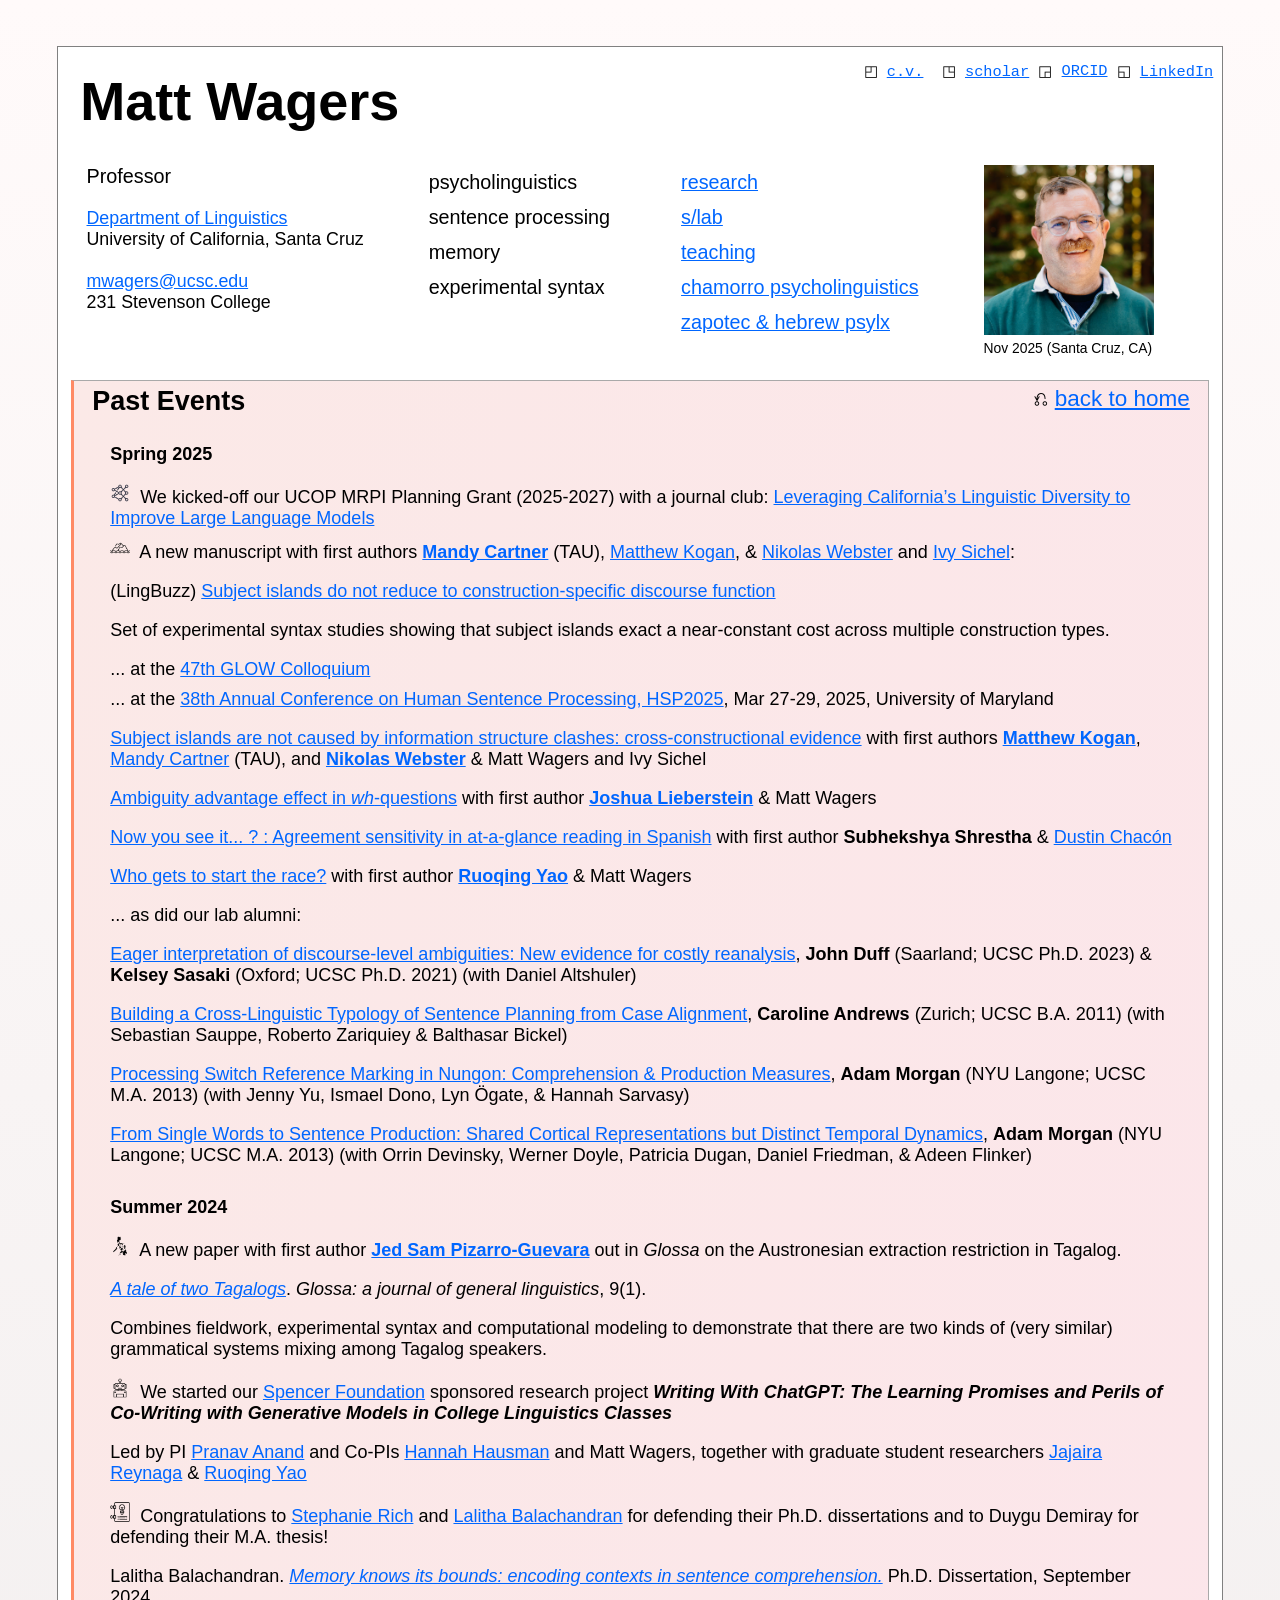
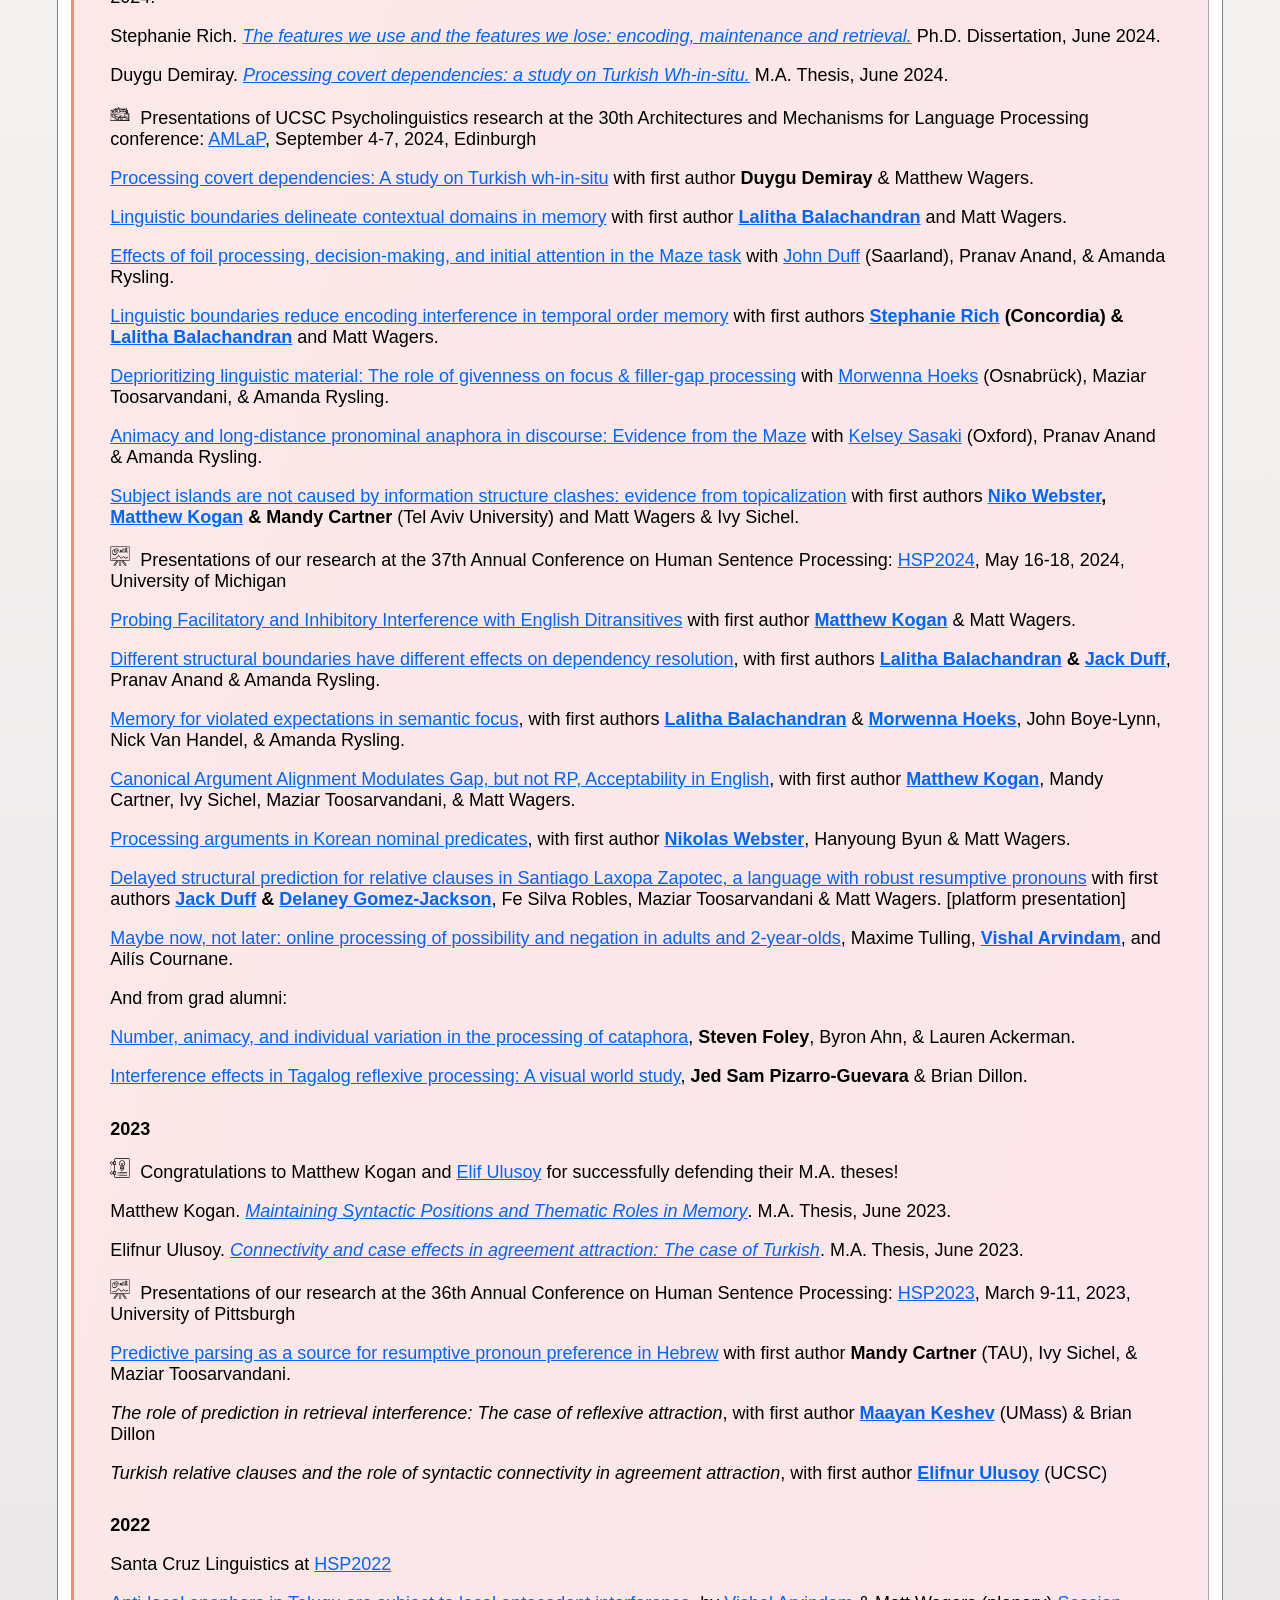
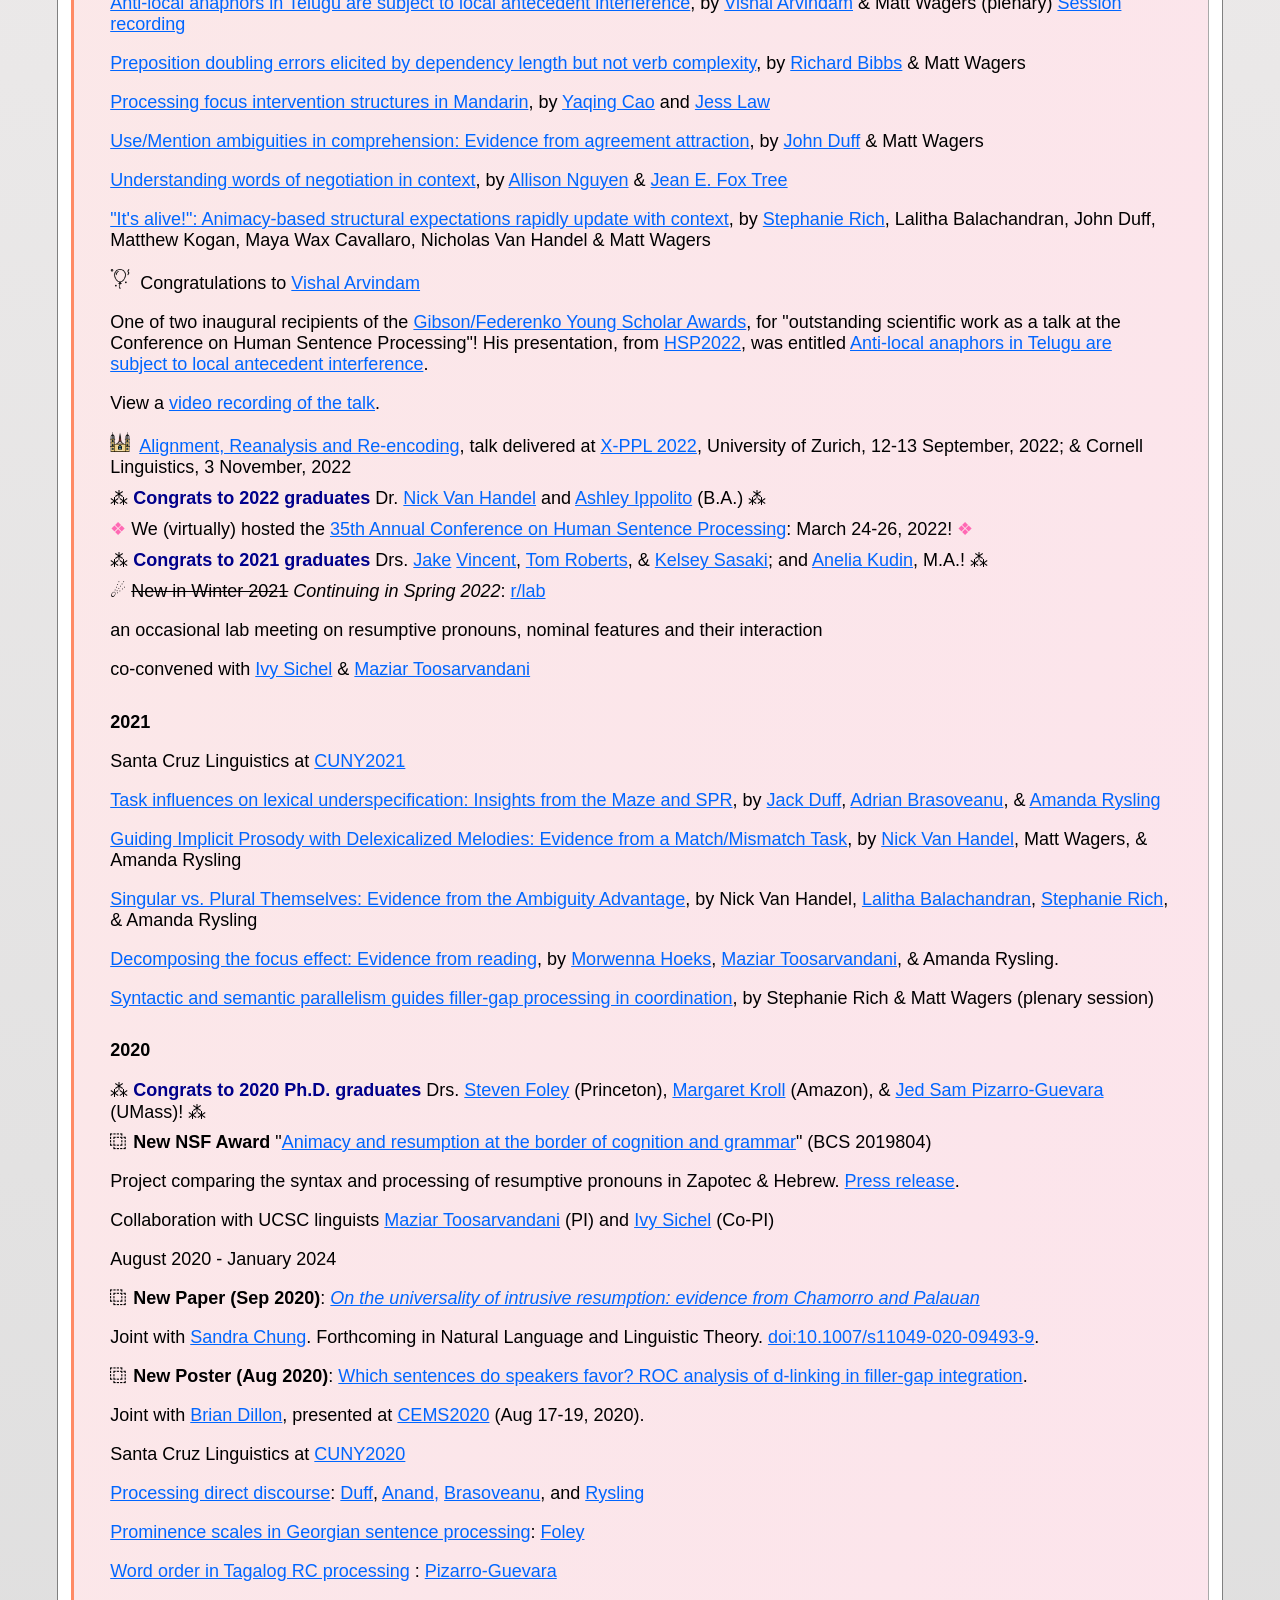
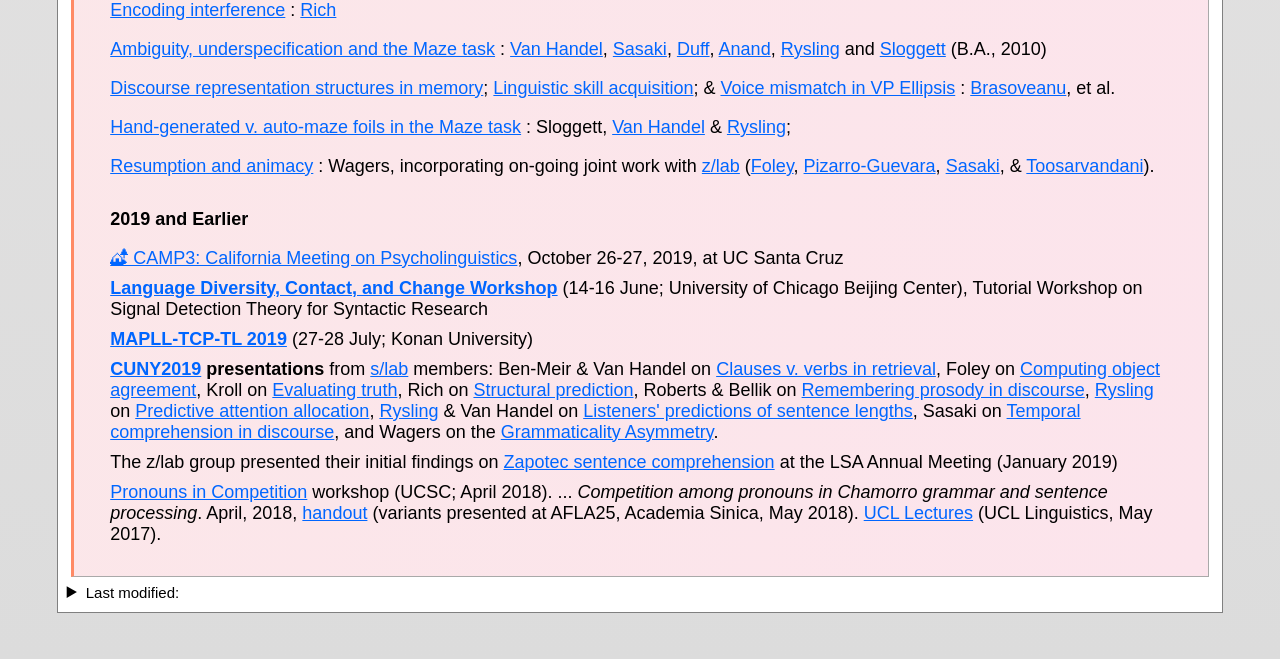
==== commit dc08c4ad: "Publish site artifact from source 5c4b8bf" ====
--- a/past-events.html
+++ b/past-events.html
@@ -12,7 +12,7 @@
     </script>
     <title>Past Events</title>
     <meta http-equiv="Content-Type" content="text/html; charset=utf-8">
-    <link href="simple.css" rel="stylesheet" type="text/css">
+    <link href="simple.css?v=20260630" rel="stylesheet" type="text/css">
   </head>
   <body>
     <div id="container">
@@ -29,7 +29,7 @@
         <div class="menu-container" style="font-size:1.1em">
           <div id="vitals">
             <p>
-              Professor &amp; Chair
+              Professor
             </p>
             <address>
               <a href="http://linguistics.ucsc.edu">Department of Linguistics</a><br>
--- a/simple.css
+++ b/simple.css
@@ -65,7 +65,8 @@
 }
 
 details.wrap-collapsible > summary.lbl-toggle {
-  display: block;
+  display: list-item;
+  list-style: none;
   font-size: 1.5em;
   font-weight: bold;
   cursor: pointer;
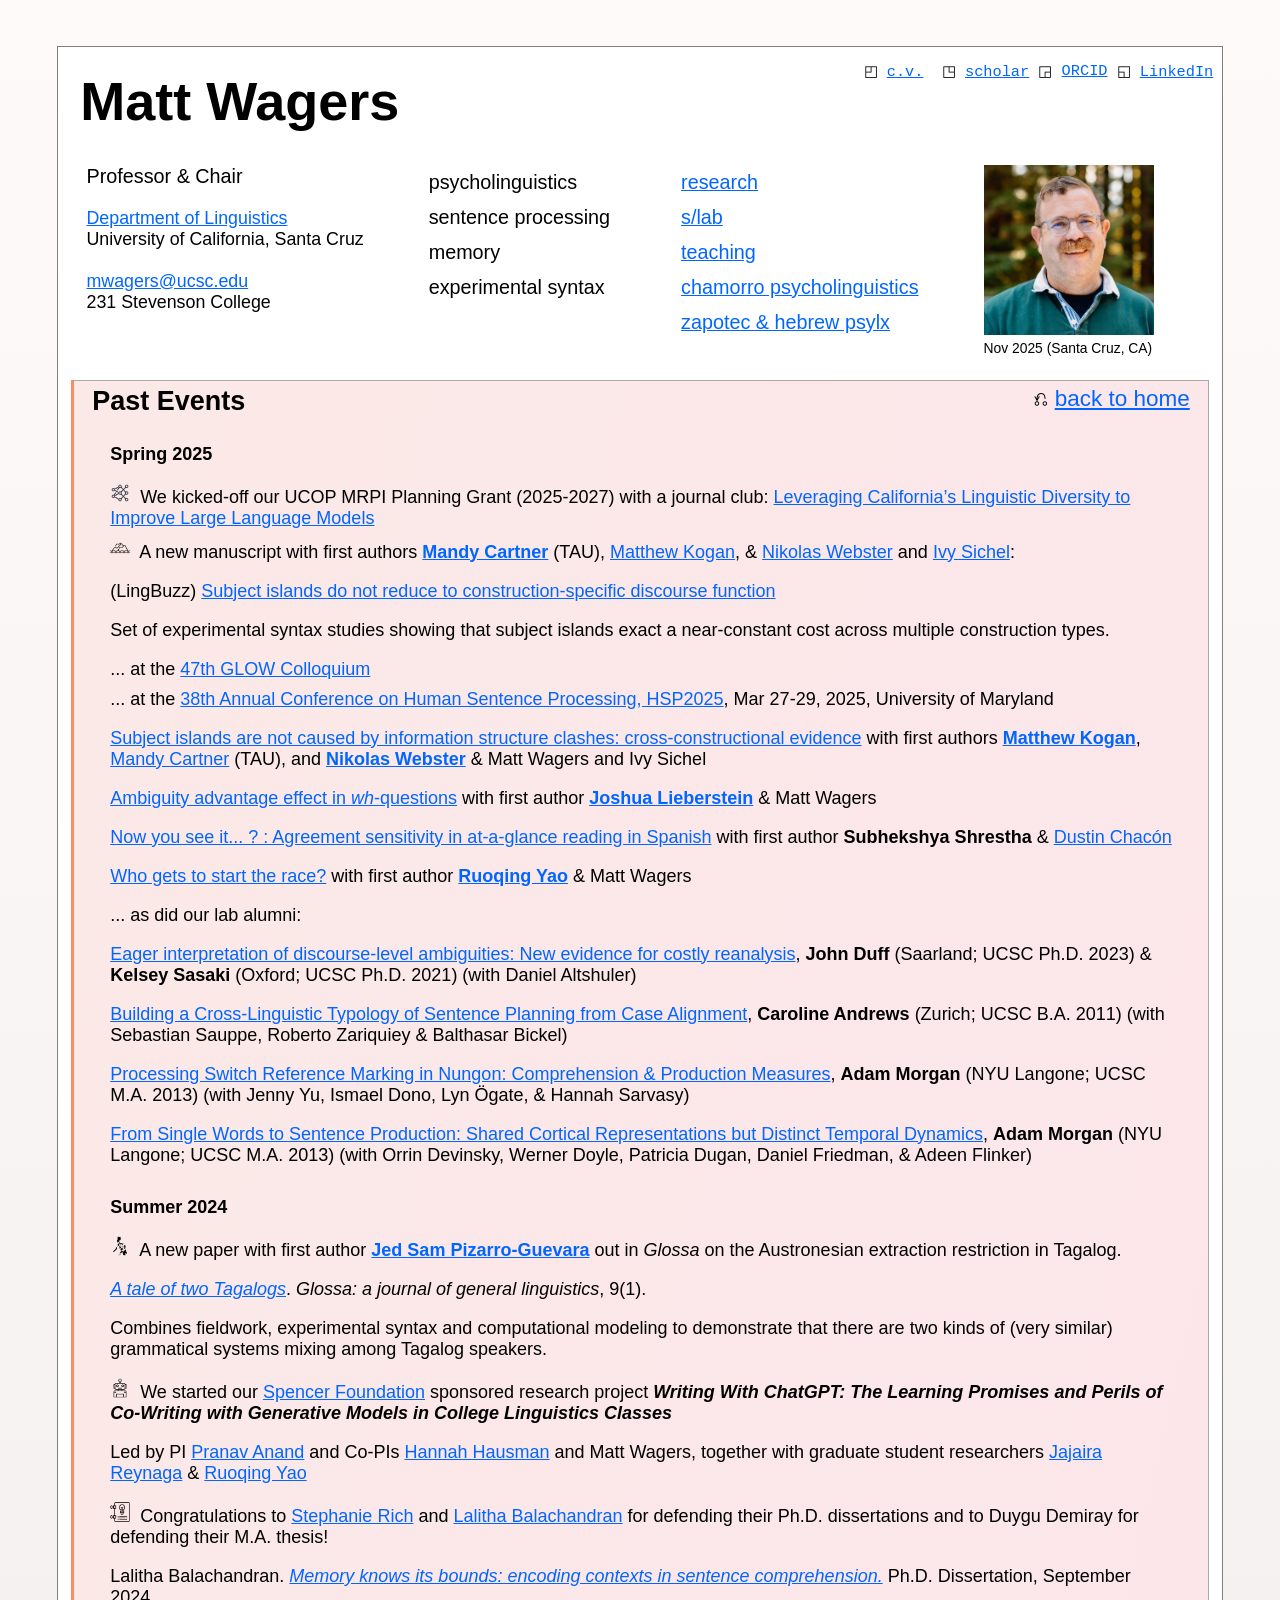
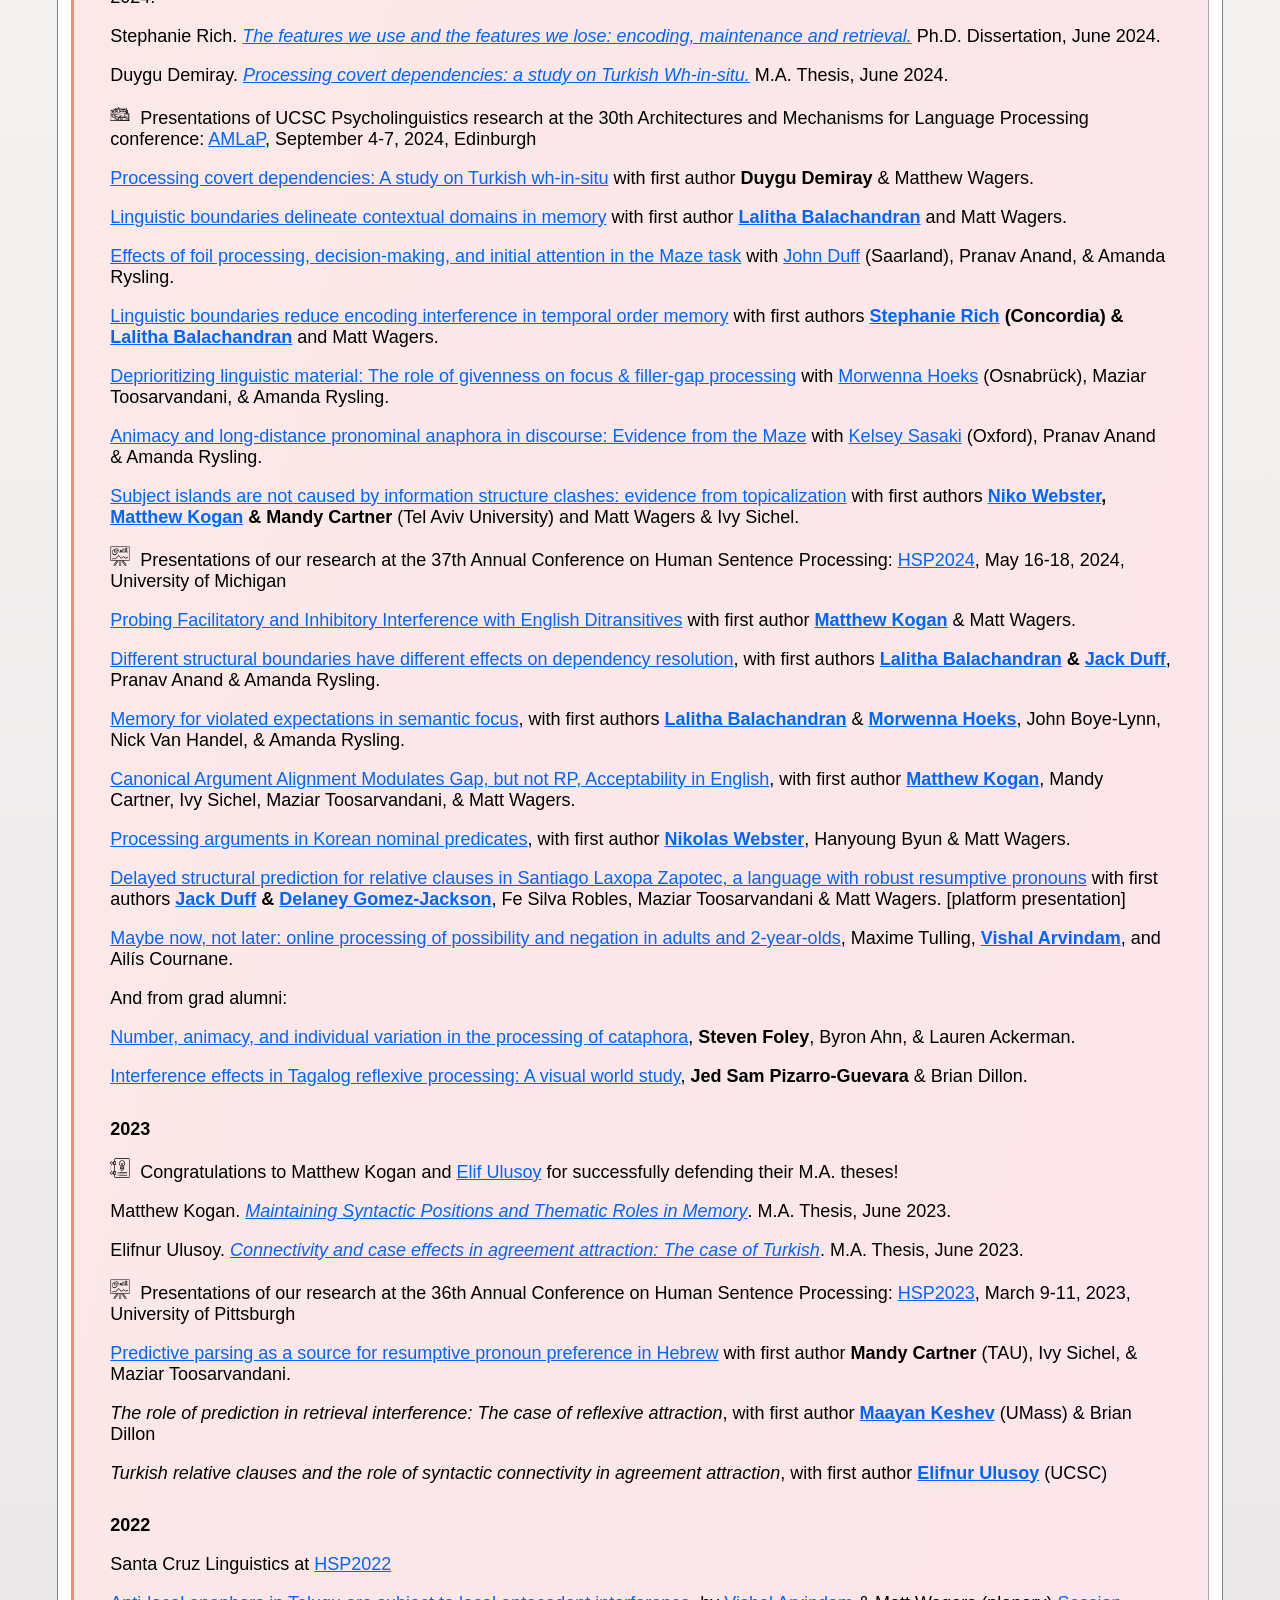
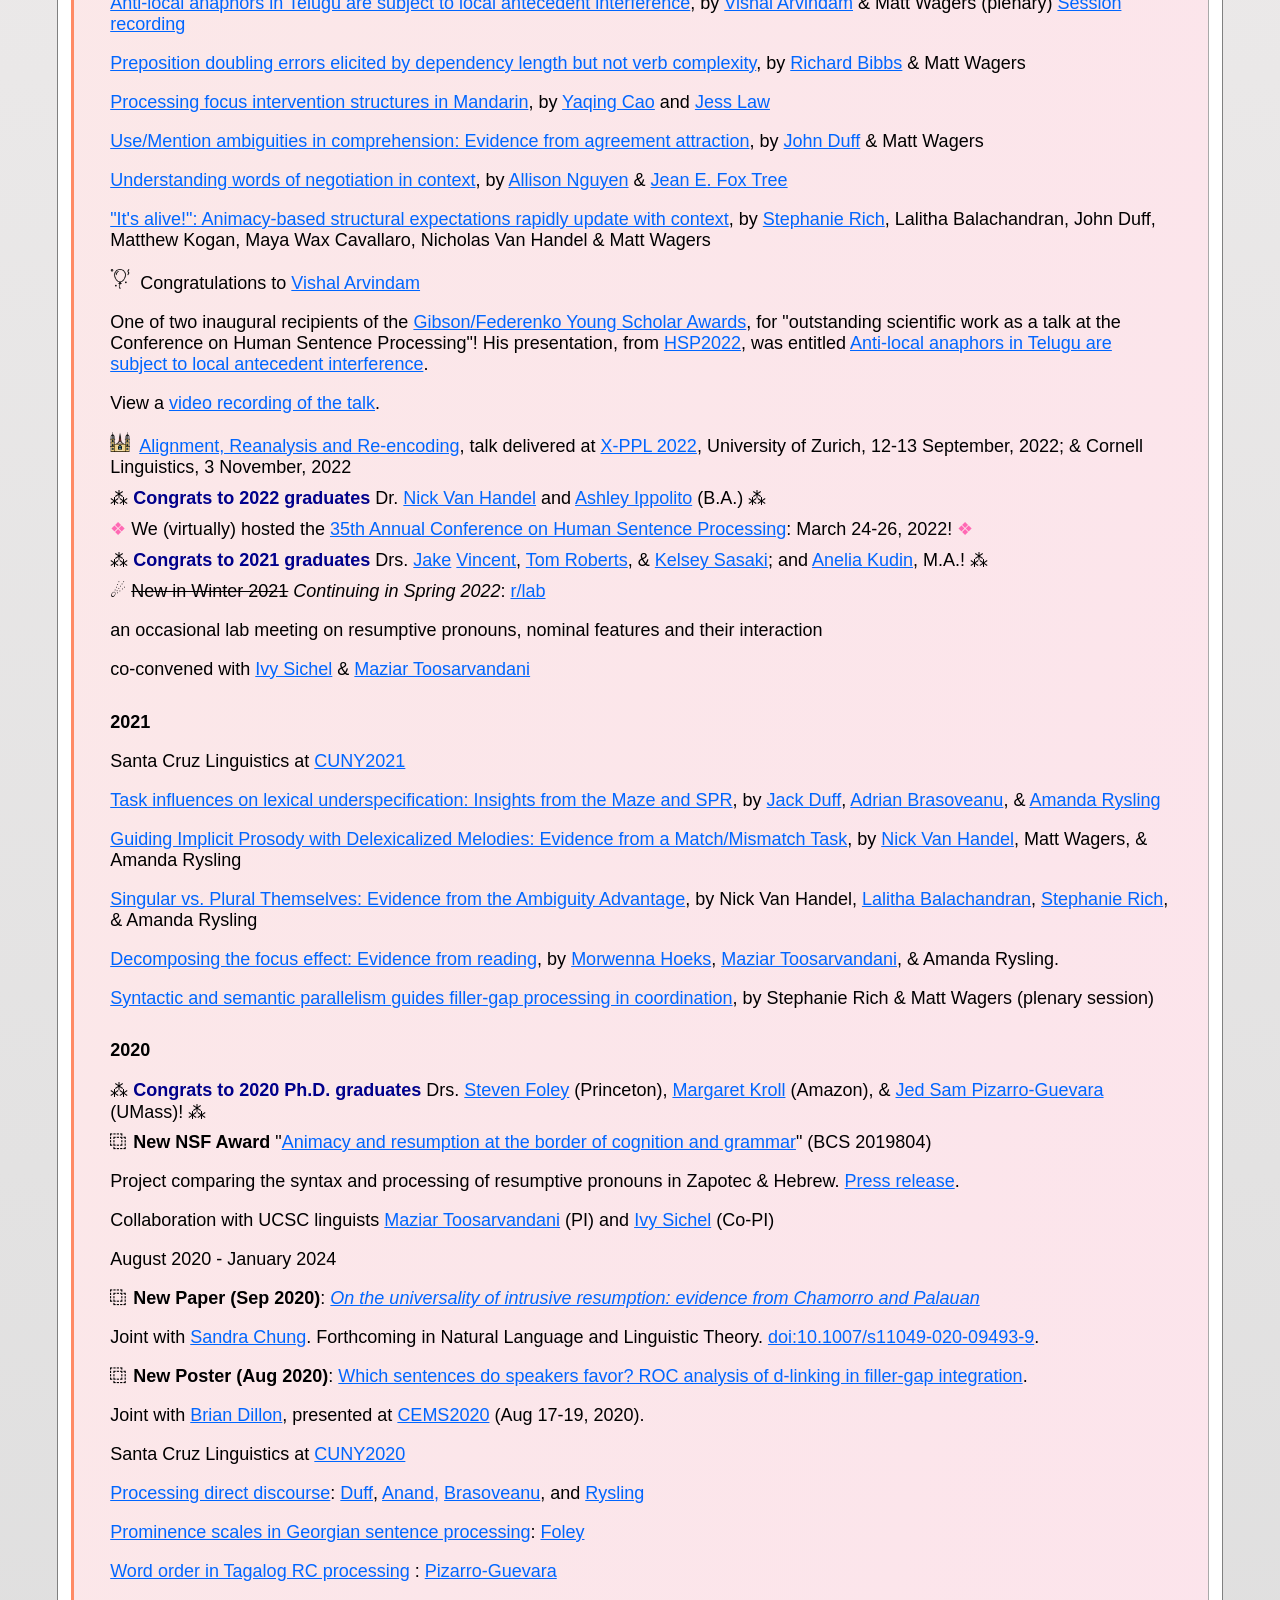
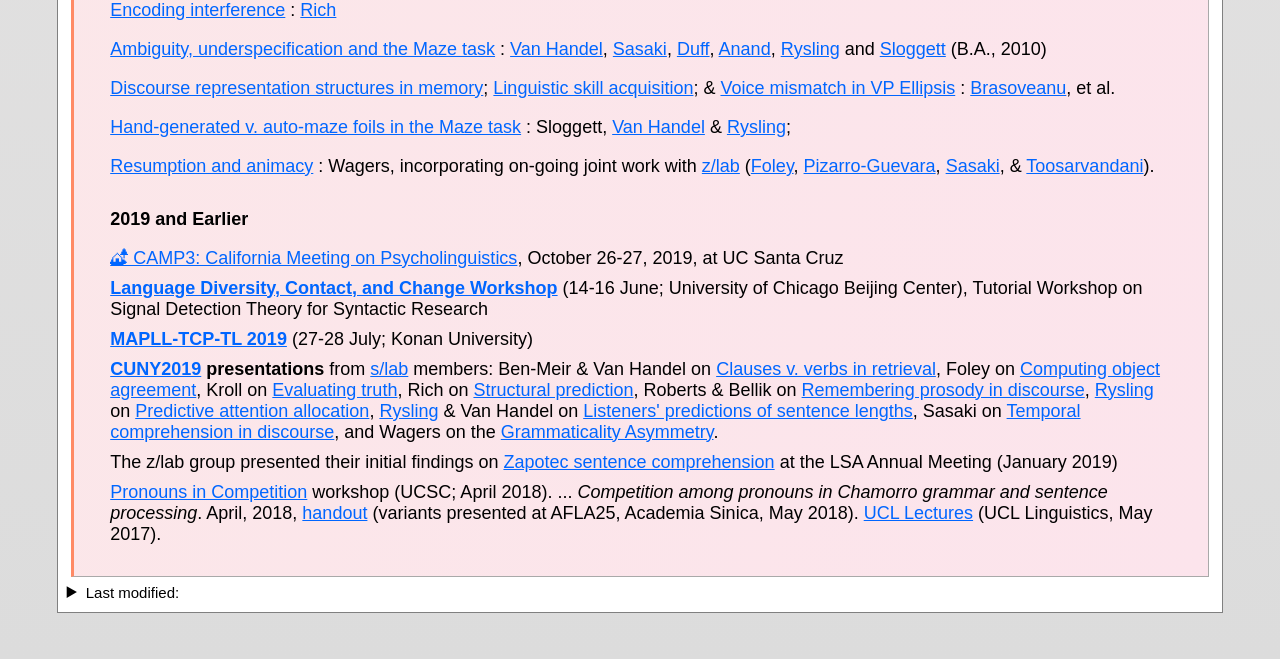
==== commit 4fe7de73: "Publish site artifact from source 5c4b8bf" ====
--- a/past-events.html
+++ b/past-events.html
@@ -29,7 +29,7 @@
         <div class="menu-container" style="font-size:1.1em">
           <div id="vitals">
             <p>
-              Professor
+              Professor &amp; Chair
             </p>
             <address>
               <a href="http://linguistics.ucsc.edu">Department of Linguistics</a><br>
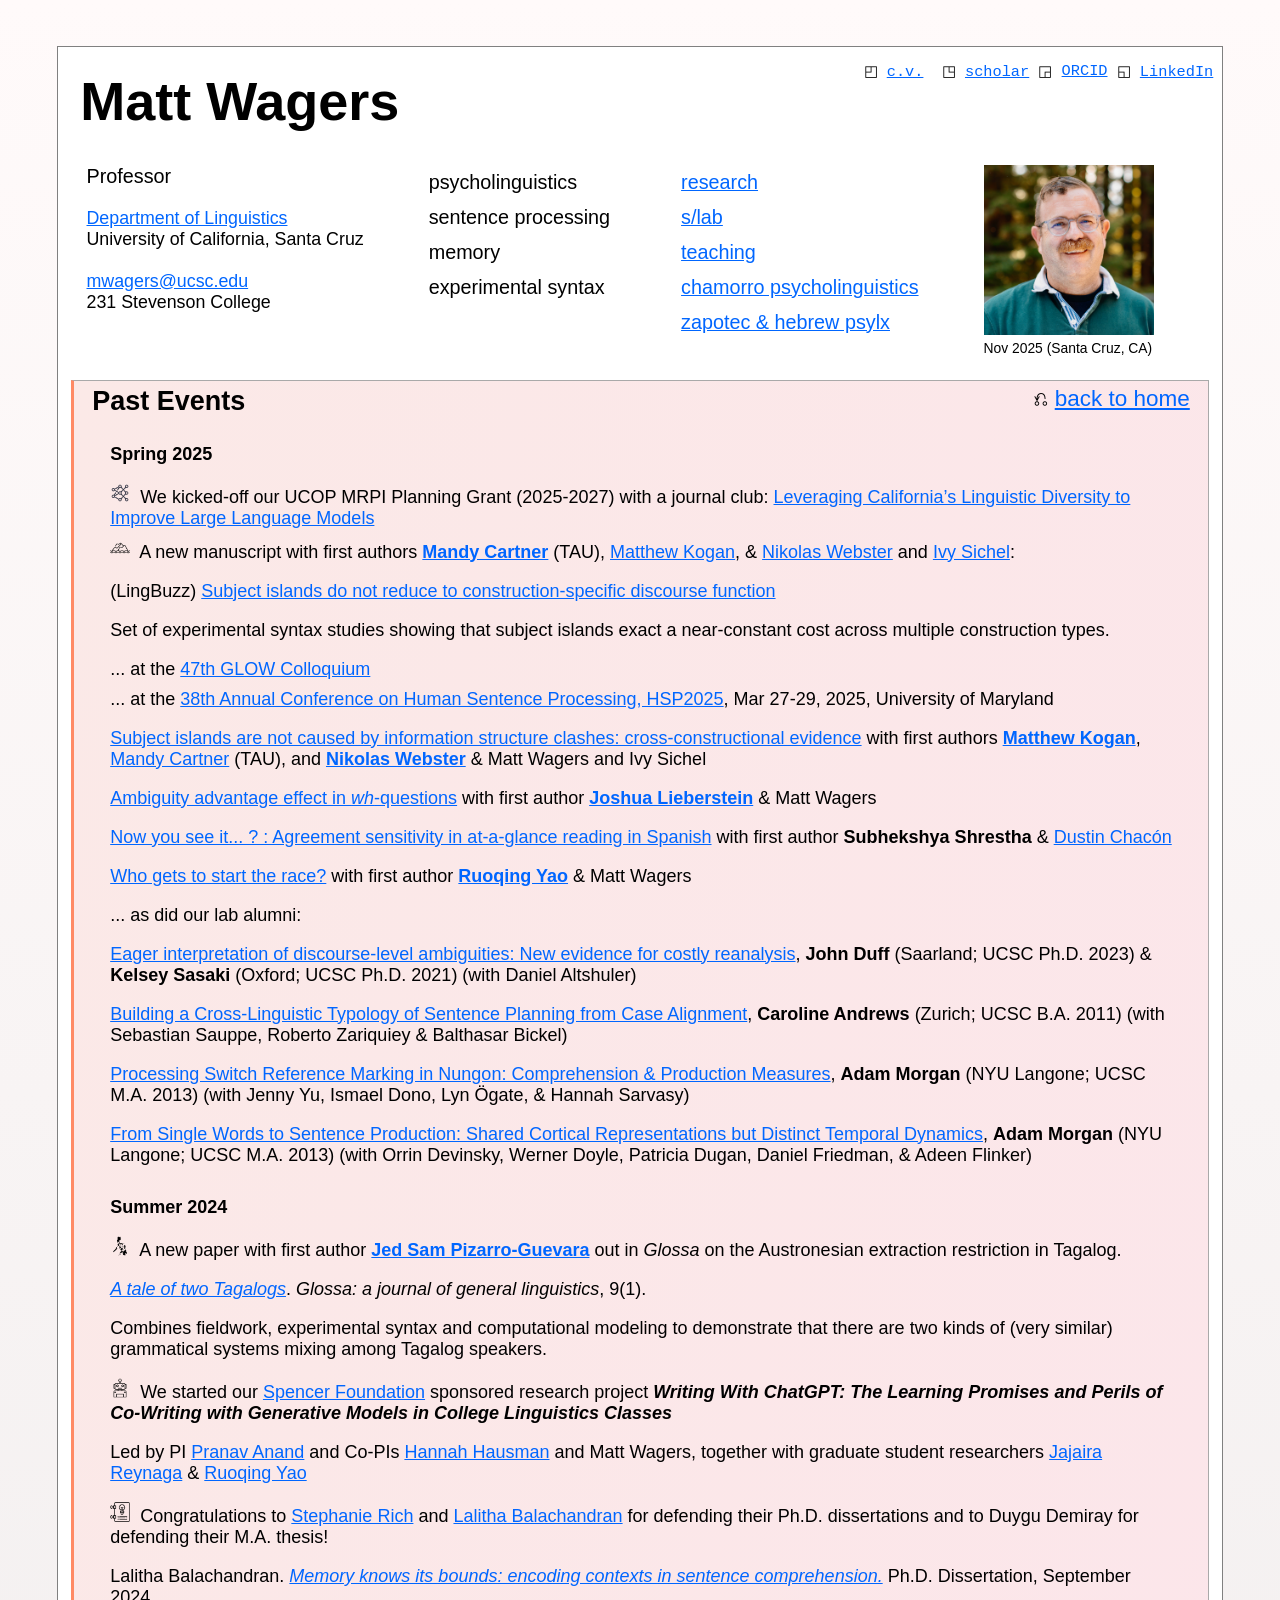
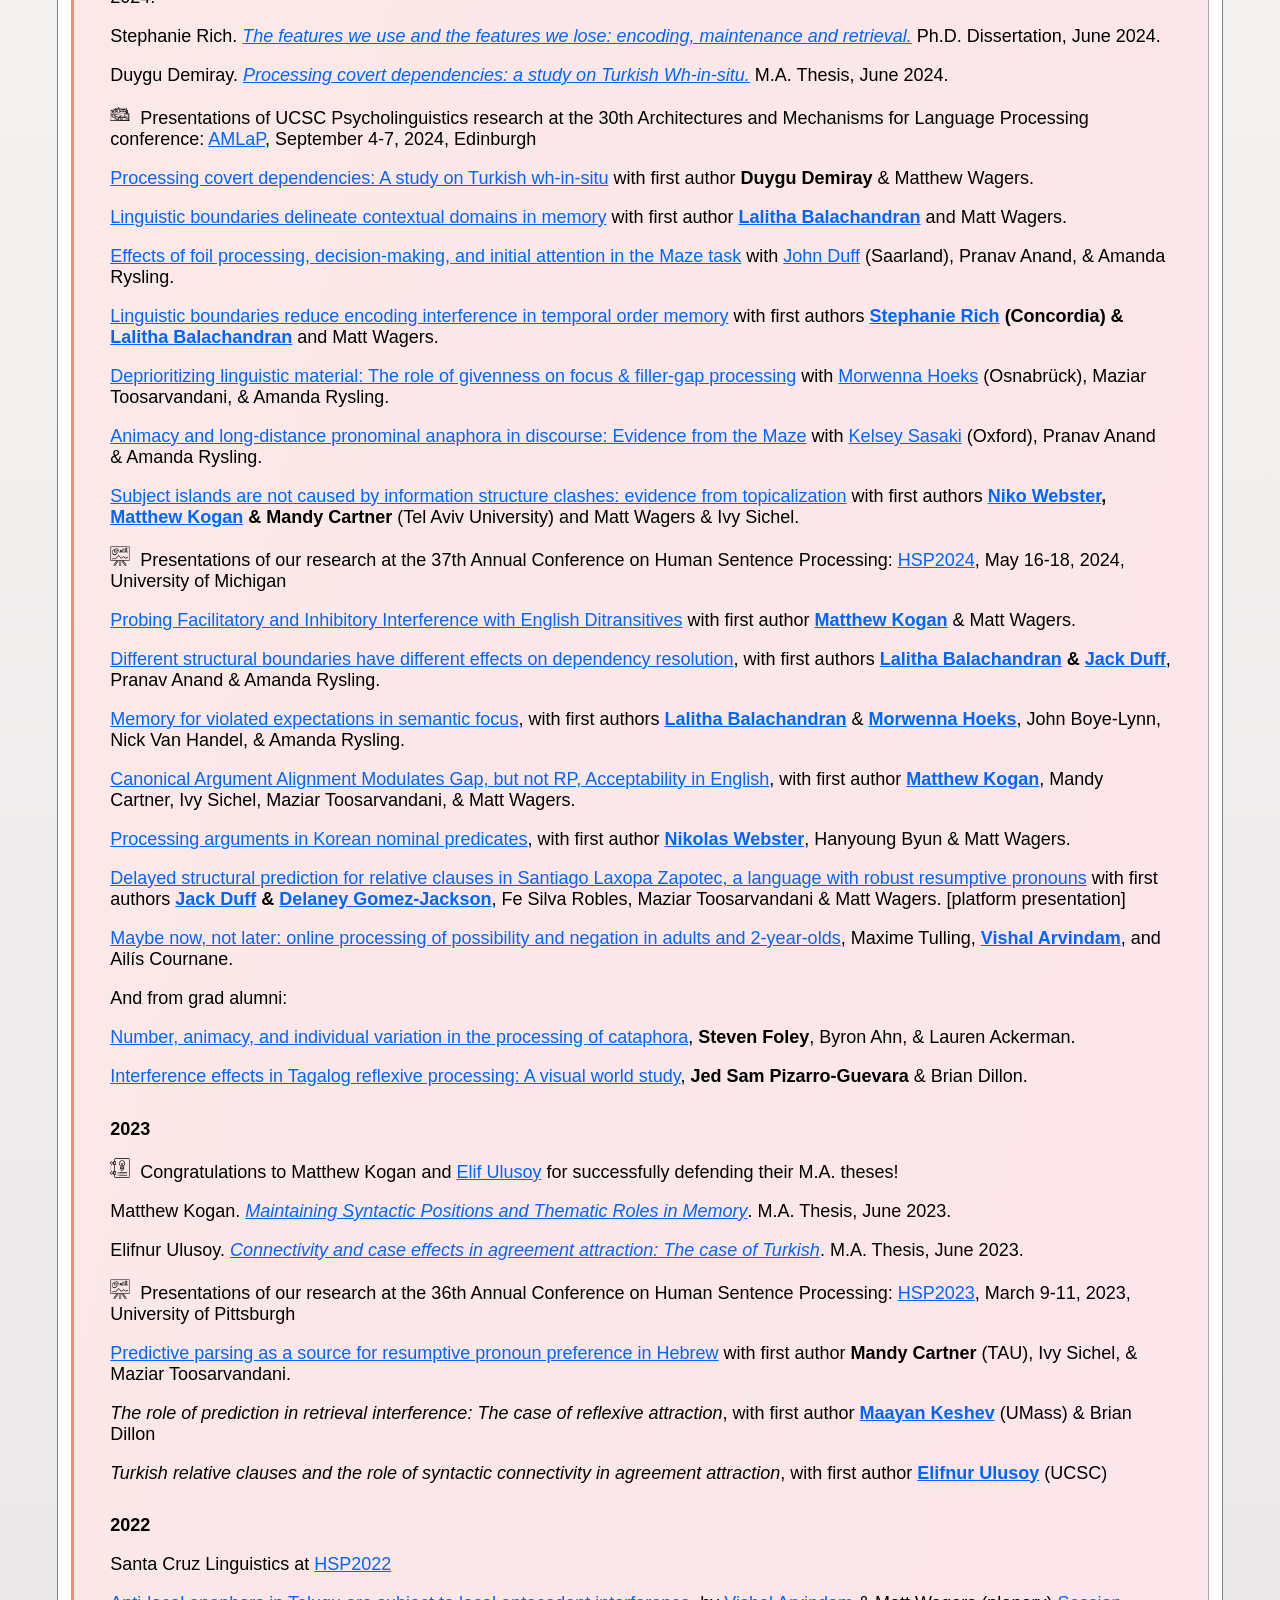
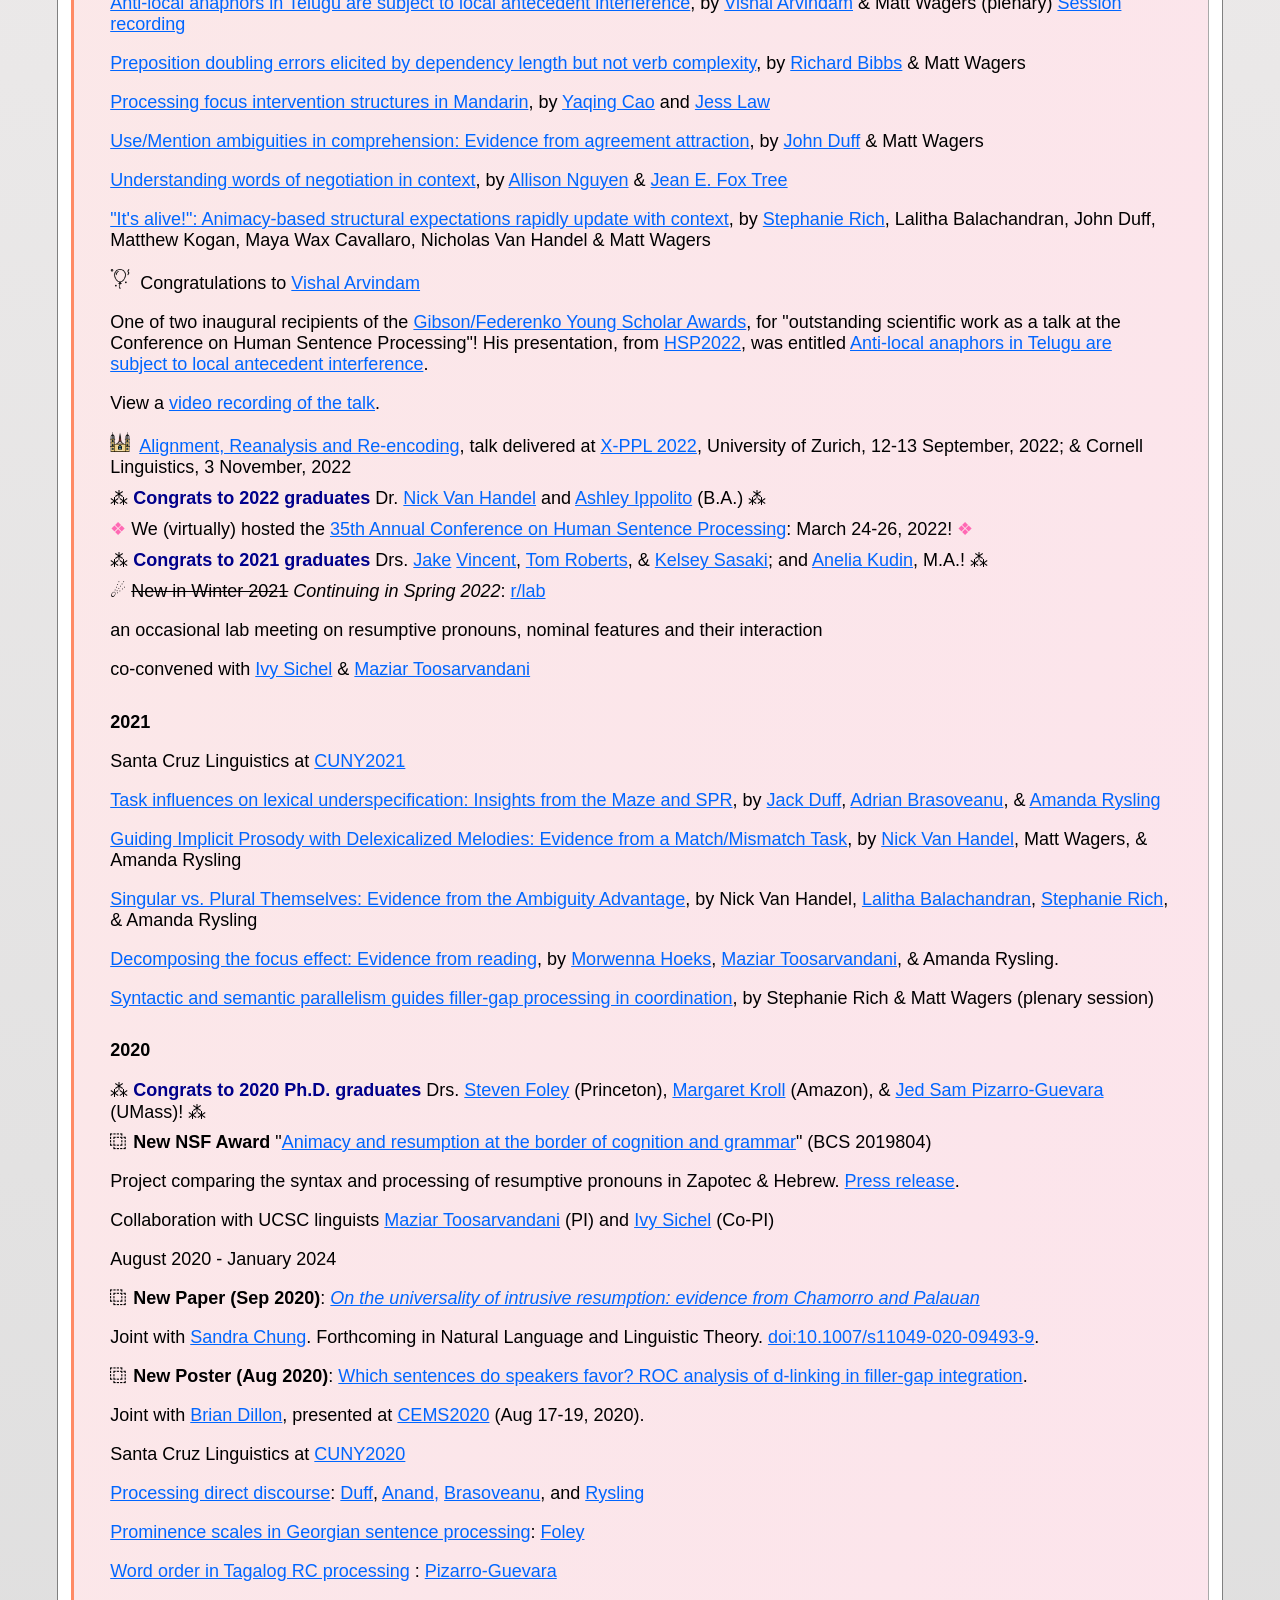
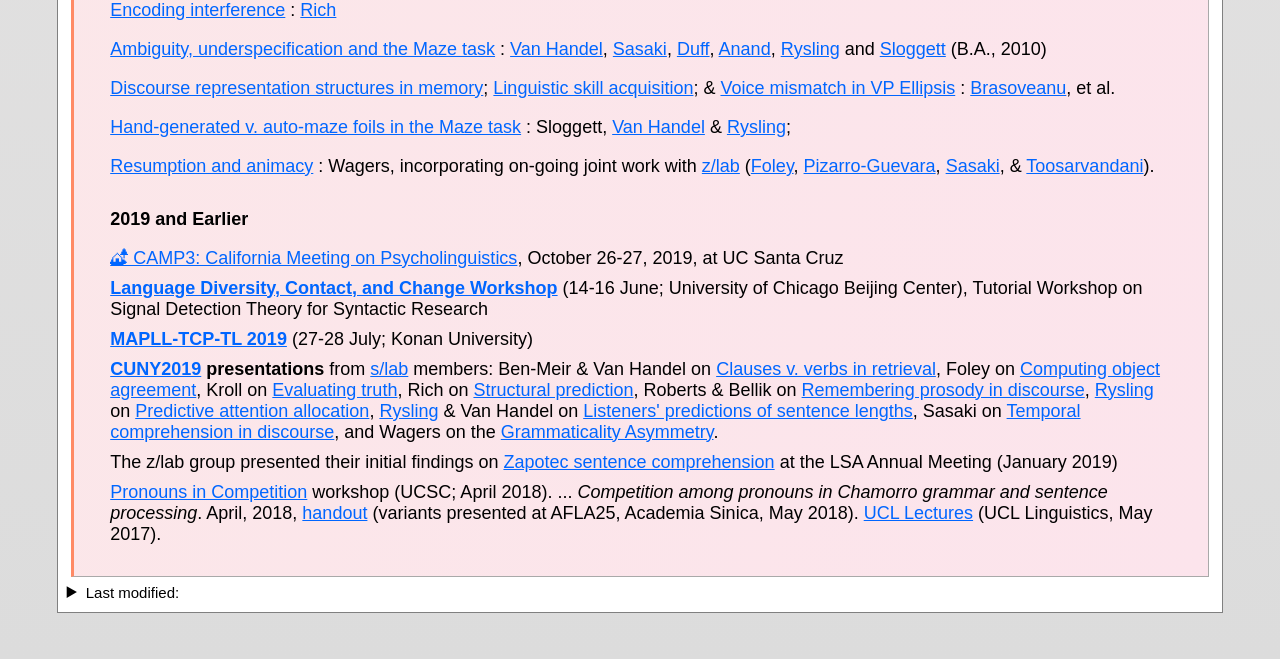
==== commit 217e01aa: "Publish site artifact from source 4f09f4b" ====
--- a/past-events.html
+++ b/past-events.html
@@ -29,7 +29,7 @@
         <div class="menu-container" style="font-size:1.1em">
           <div id="vitals">
             <p>
-              Professor &amp; Chair
+              Professor
             </p>
             <address>
               <a href="http://linguistics.ucsc.edu">Department of Linguistics</a><br>
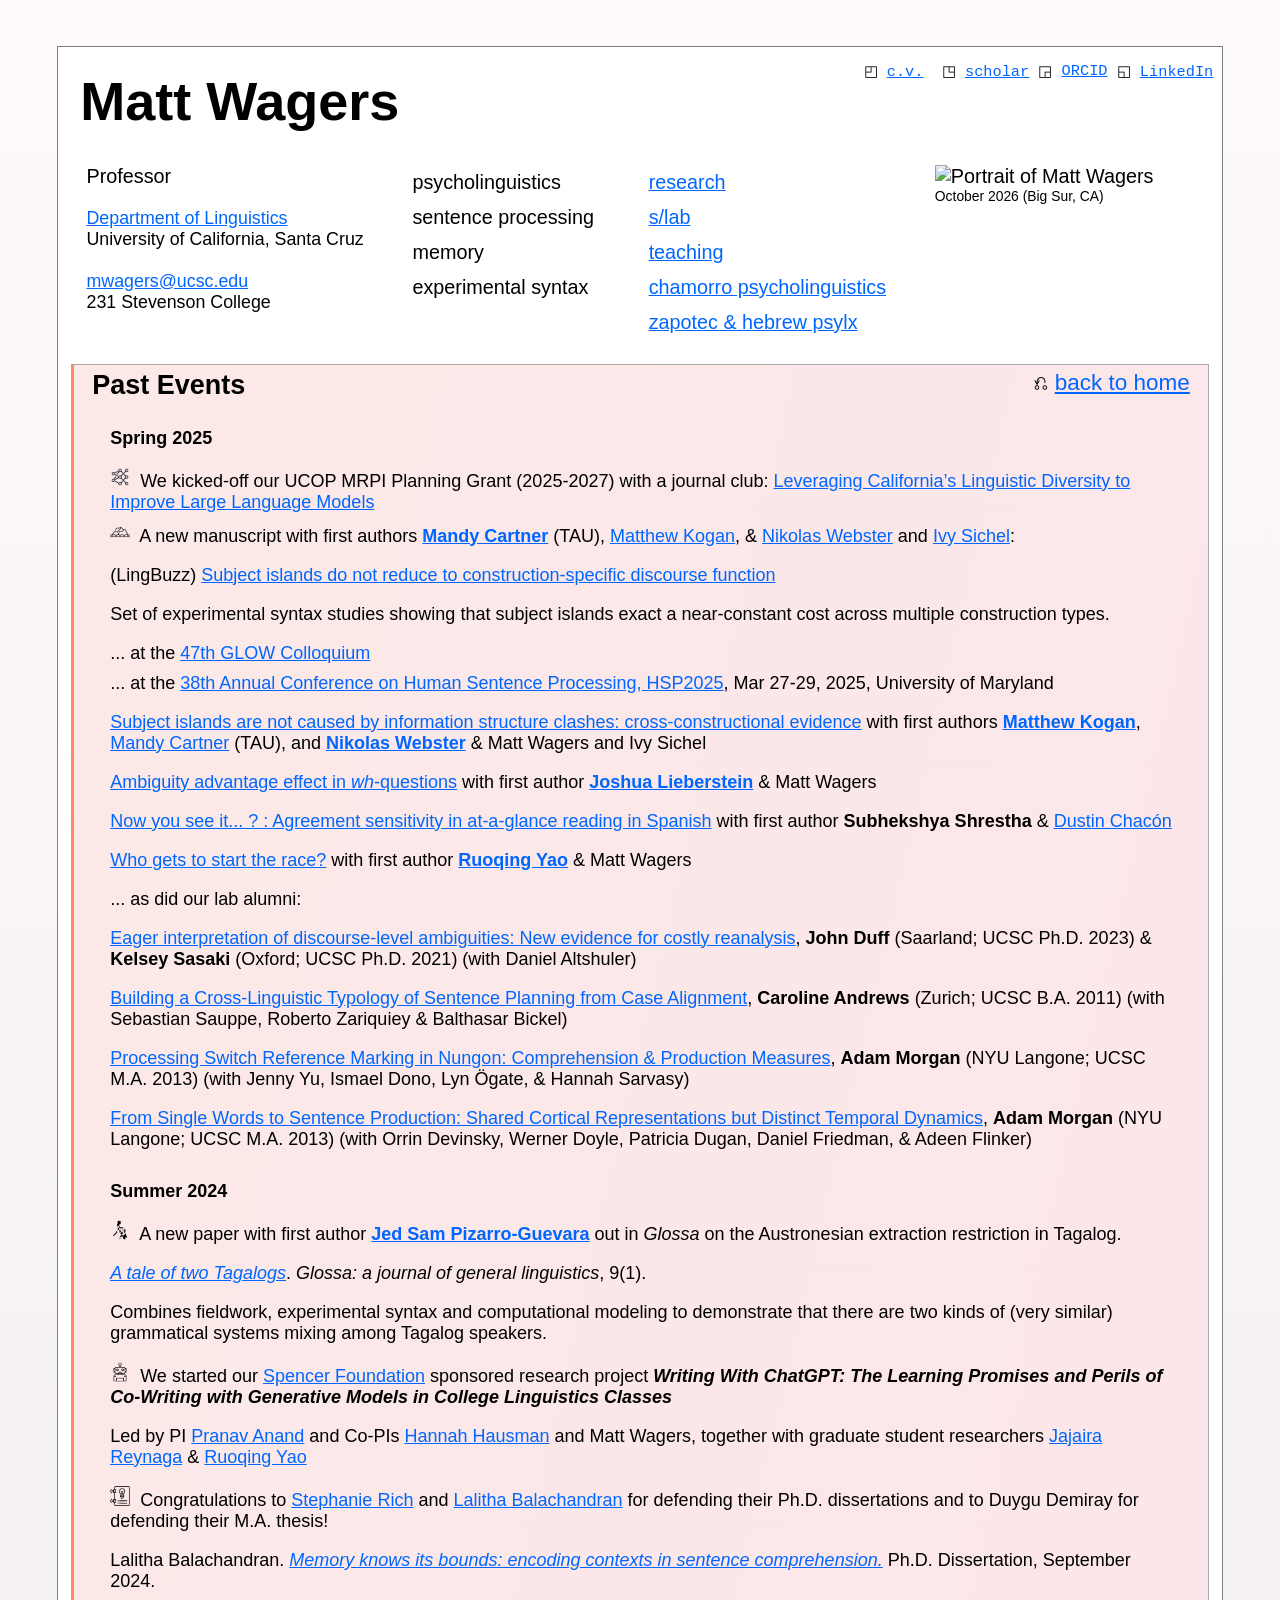
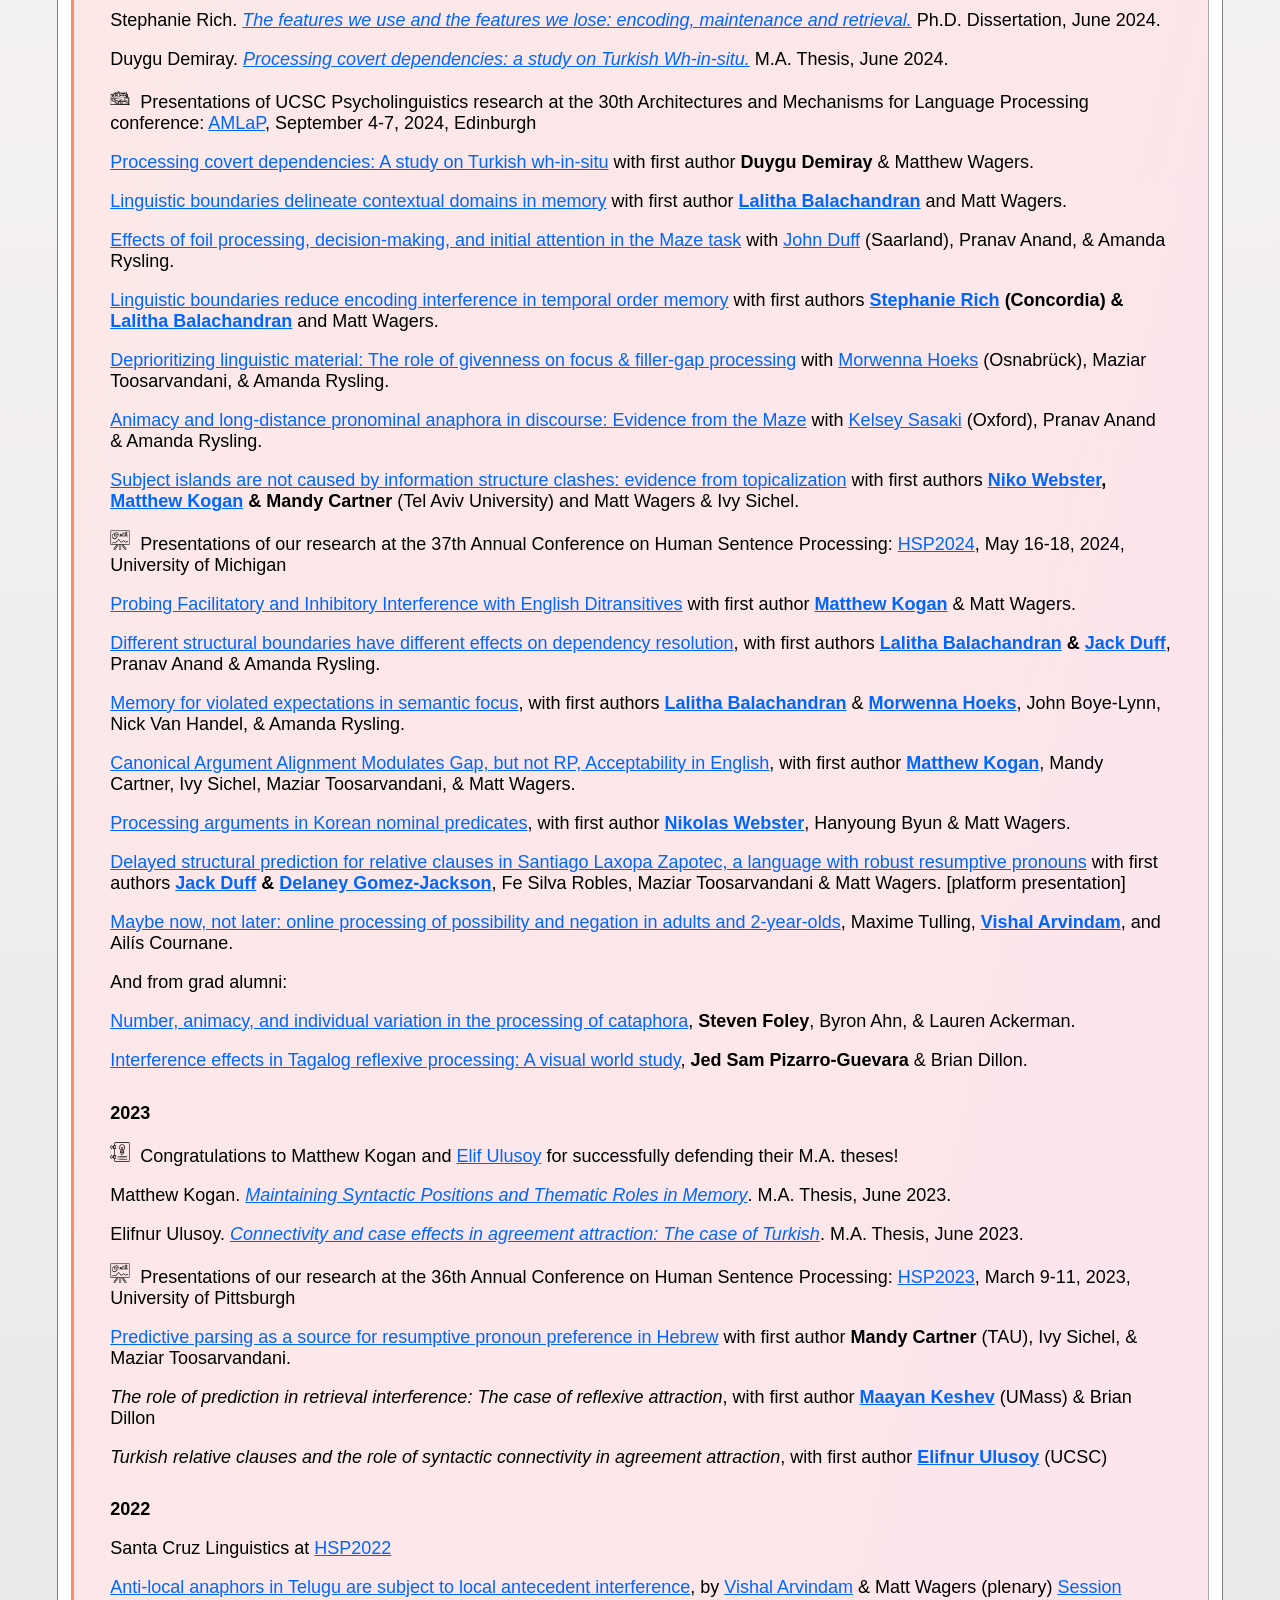
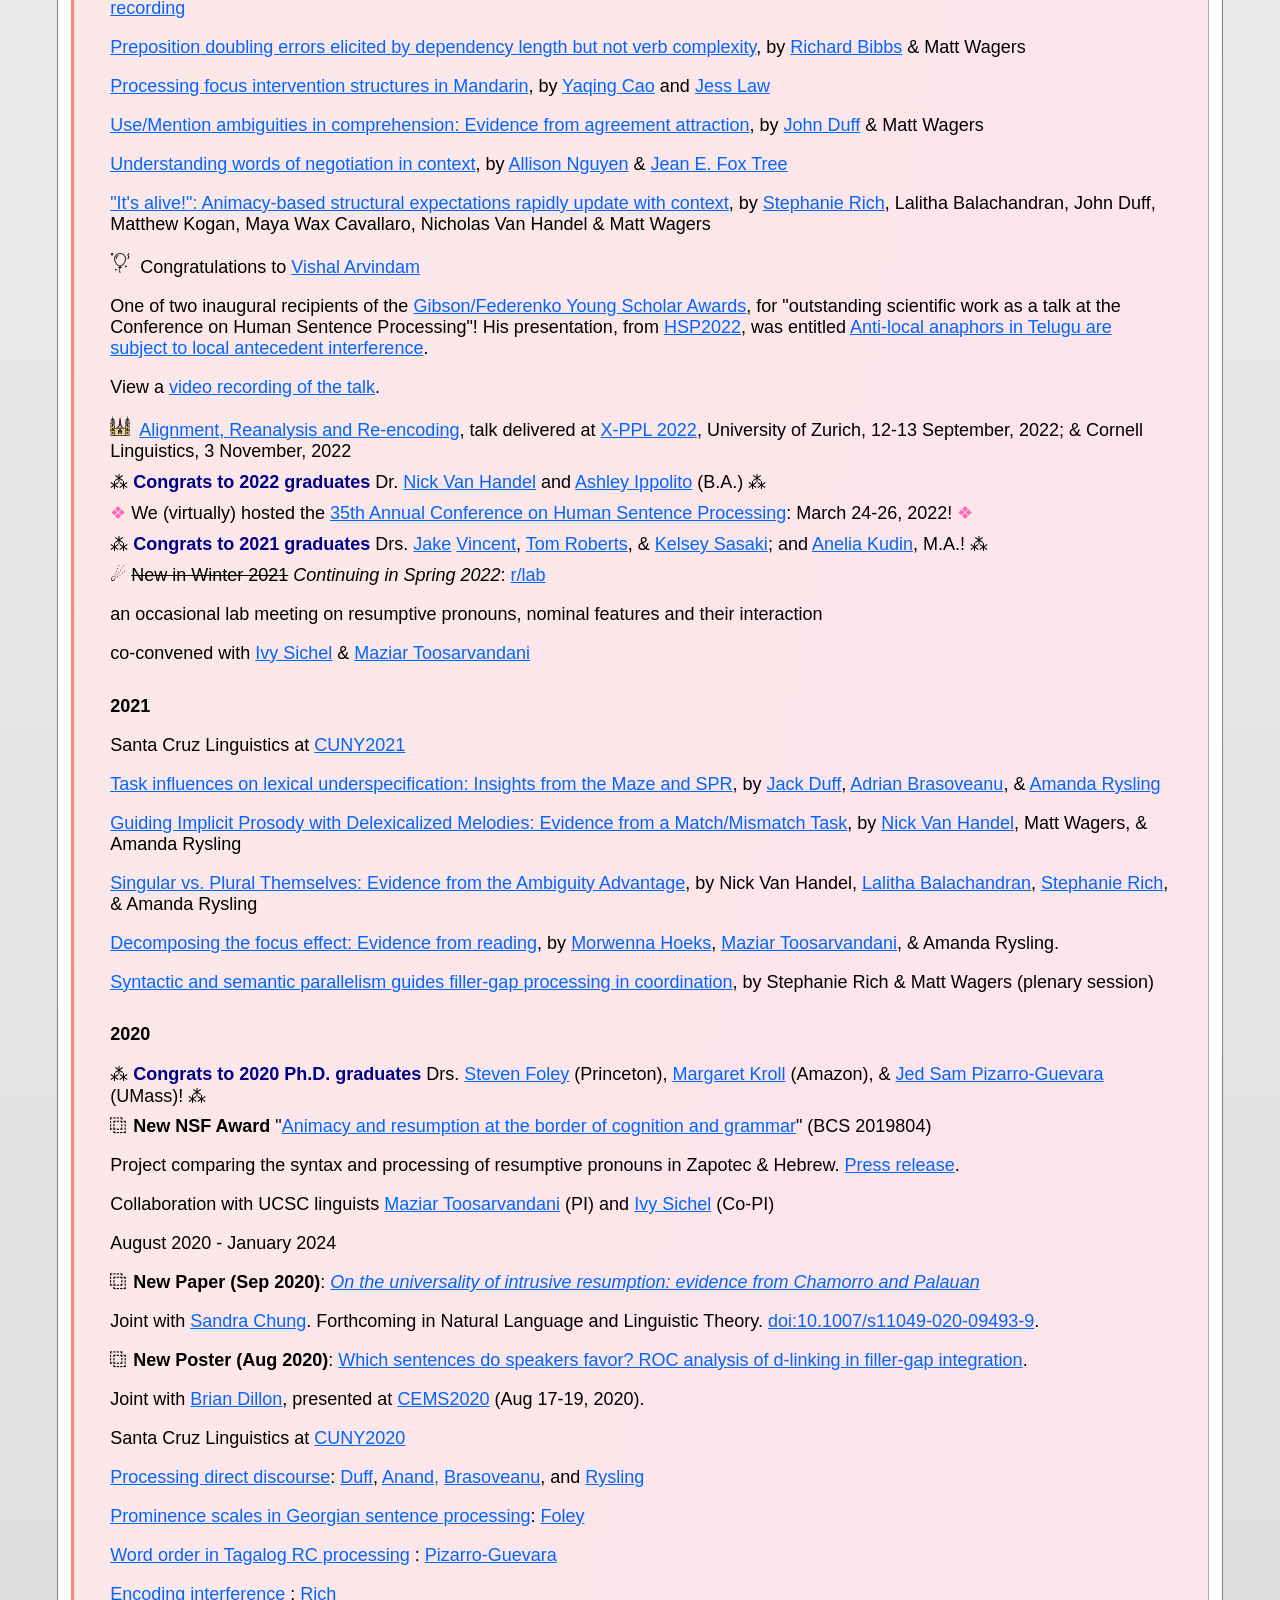
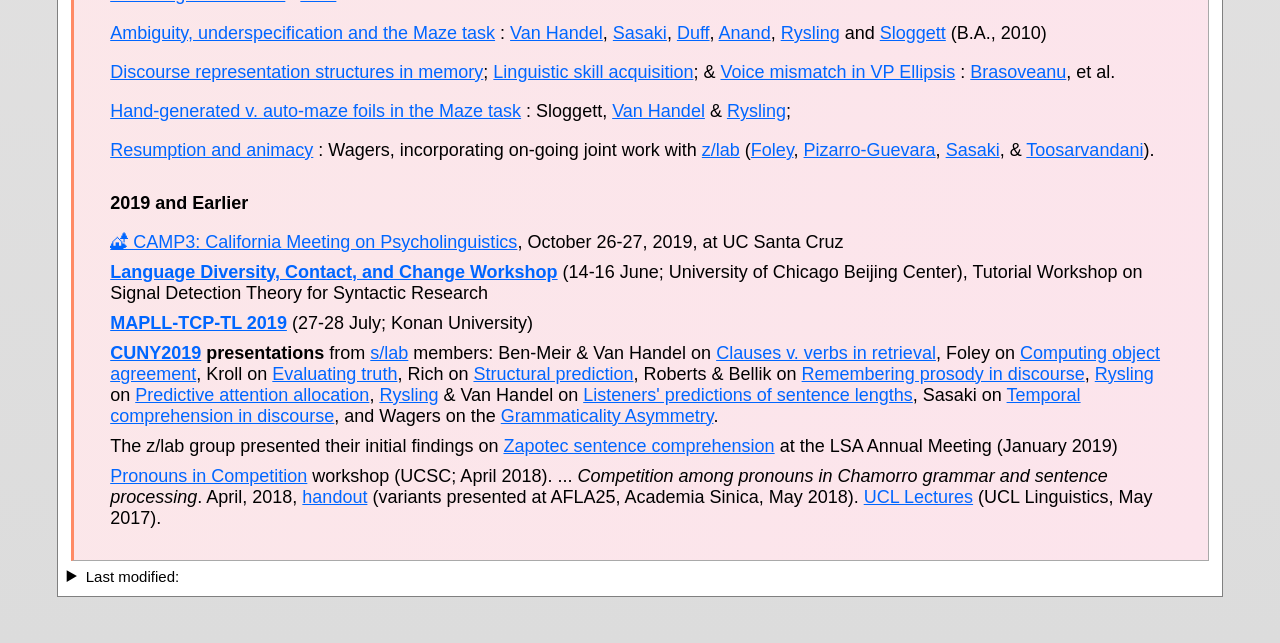
==== commit b1e71e07: "Publish site artifact from source 4f09f4b" ====
--- a/past-events.html
+++ b/past-events.html
@@ -60,9 +60,9 @@
           </div>
           <div id="portrait">
             <figure>
-              <img src="mw_nov25.jpeg" height="170" width="170" alt="Portrait of Matt Wagers">
+              <img src="big-sur-oct26.jpg" height="170" width="170" alt="Portrait of Matt Wagers">
               <figcaption style="font-size:0.7em">
-                Nov 2025 (Santa Cruz, CA)<br>
+                October 2026 (Big Sur, CA)<br>
               </figcaption>
             </figure>
           </div>
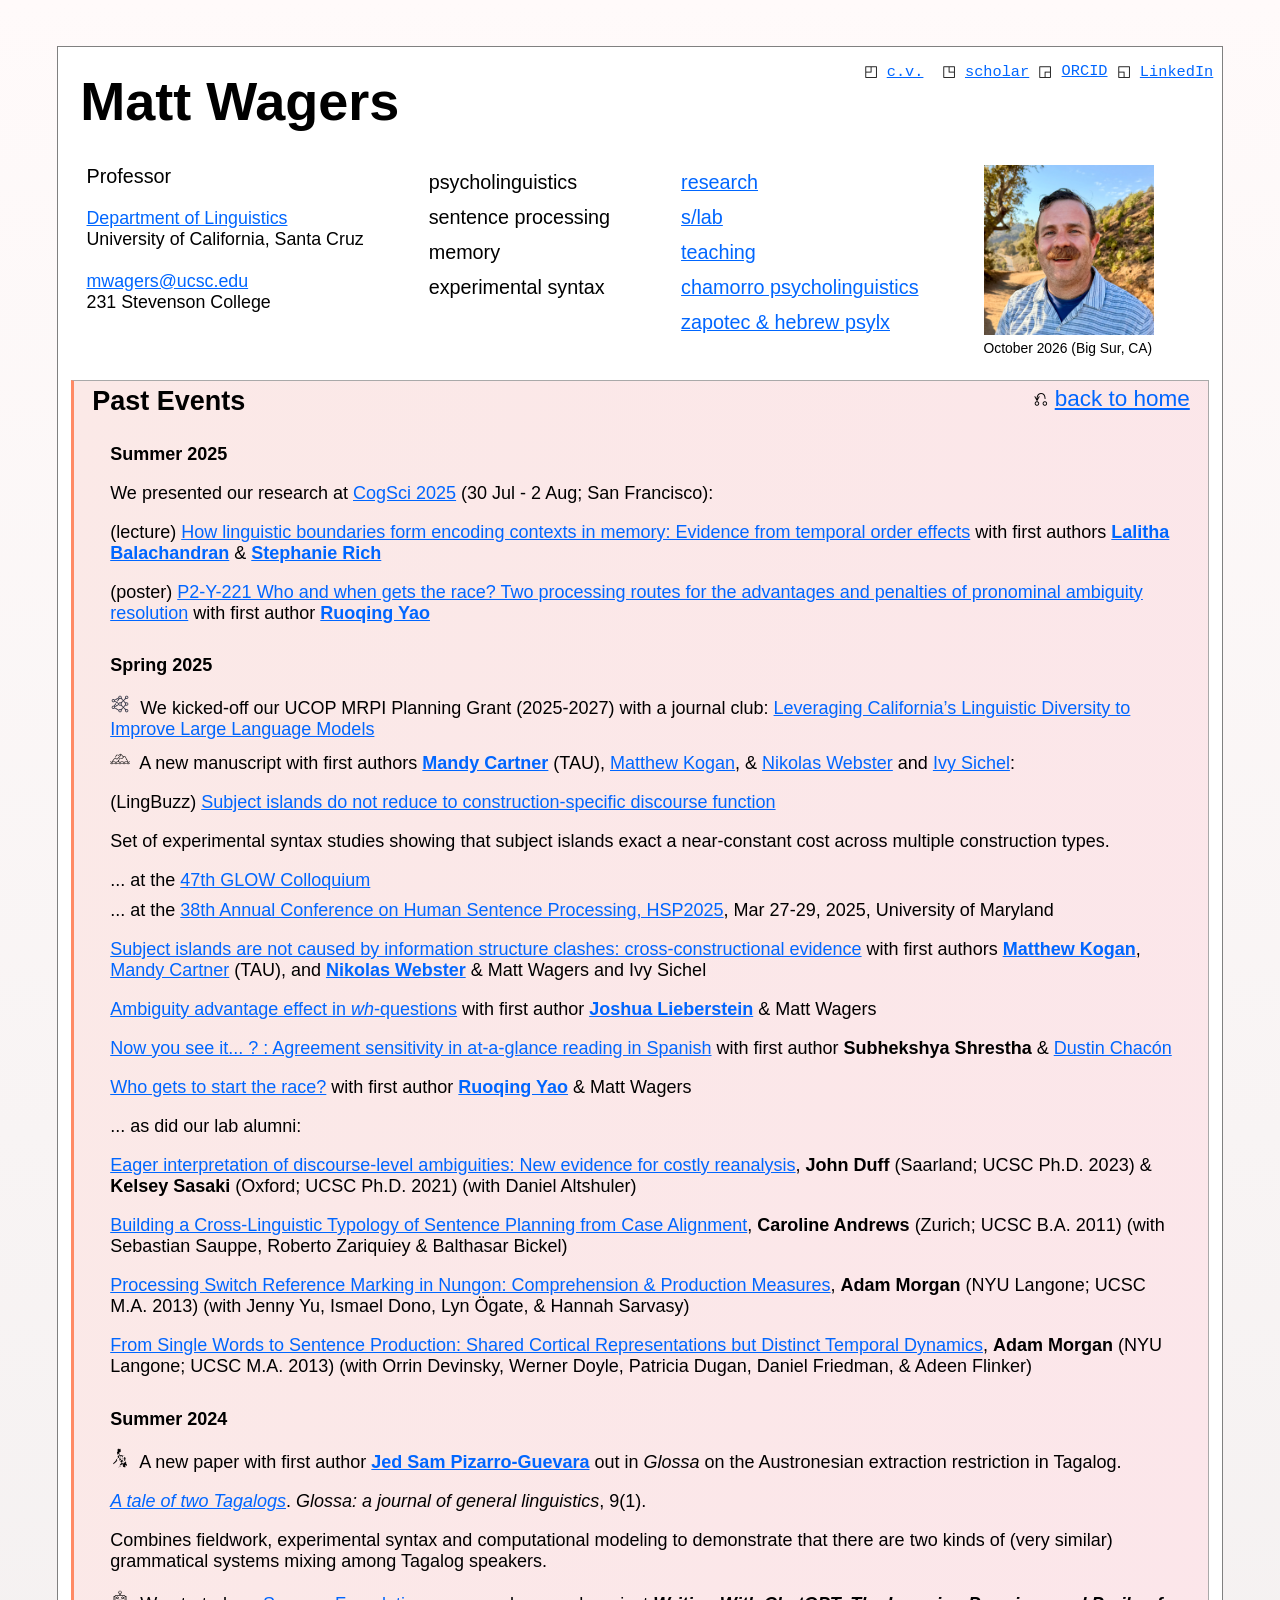
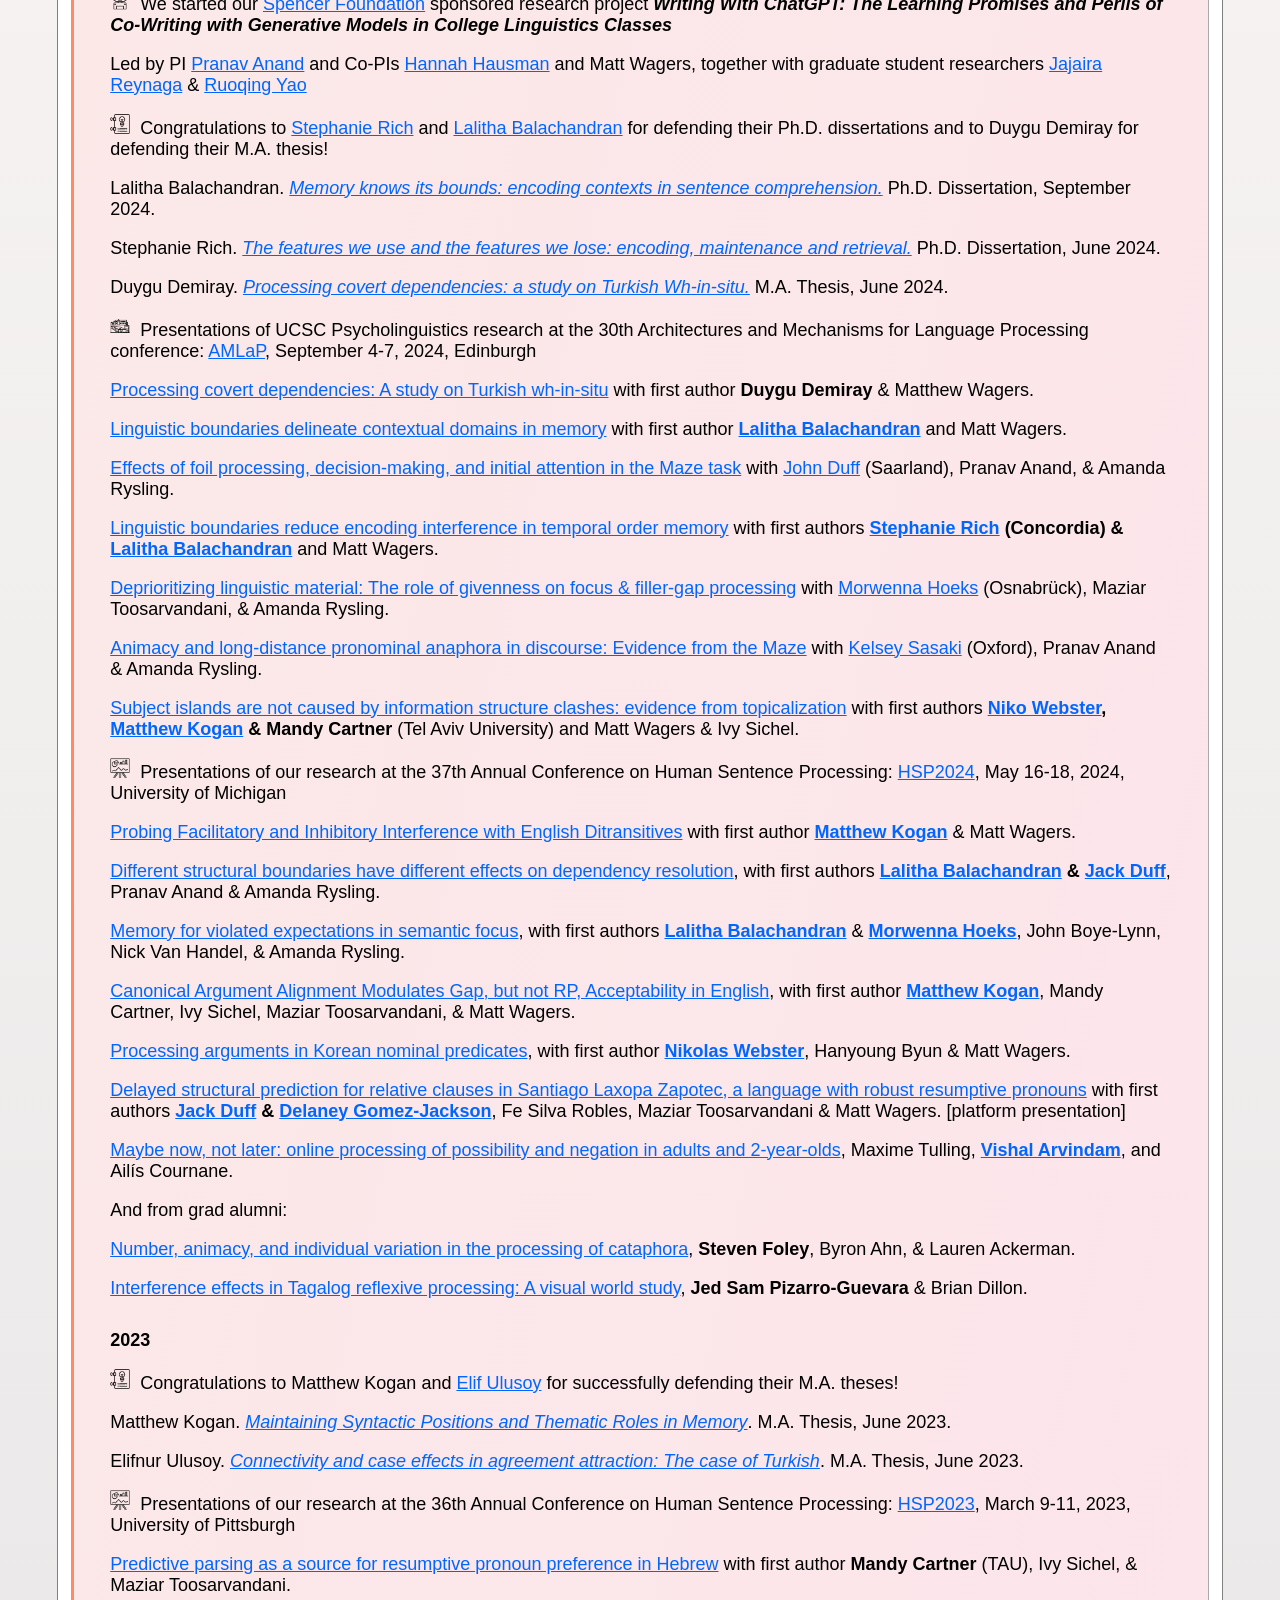
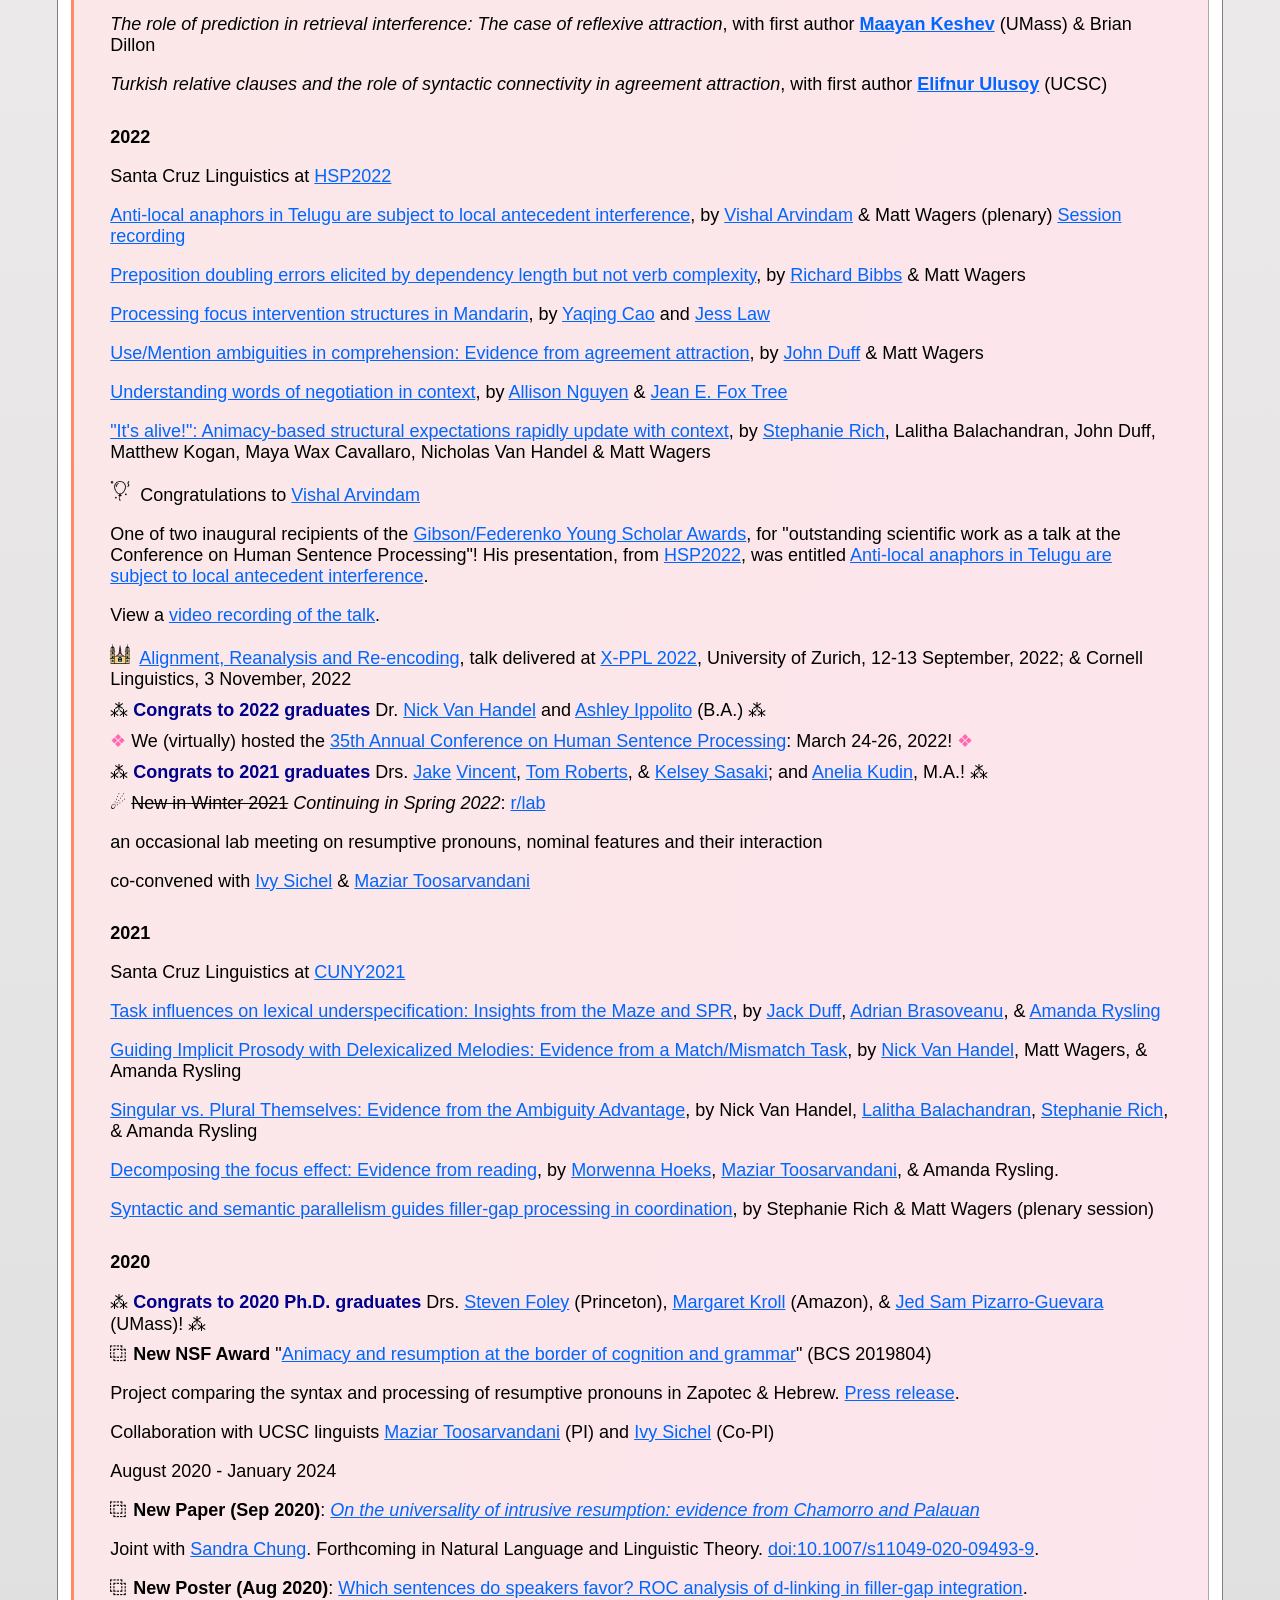
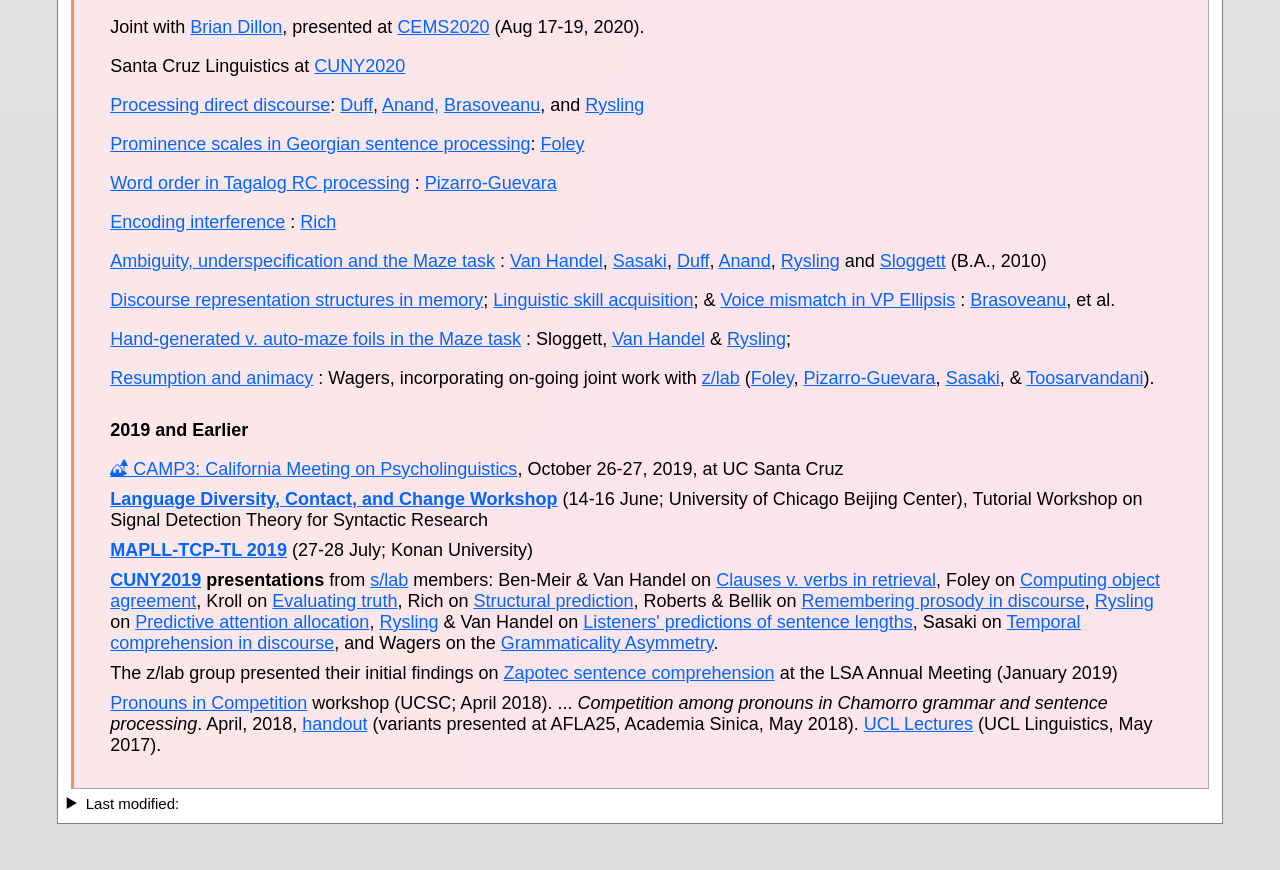
==== commit 5f3476fe: "Publish site artifact from source 5d2eb91" ====
--- a/past-events.html
+++ b/past-events.html
@@ -81,7 +81,30 @@
 
 
   <section class="event-group" aria-labelledby="past-events-1">
-    <h3 id="past-events-1">Spring 2025</h3>
+    <h3 id="past-events-1">Summer 2025</h3>
+    <ul class="event-list">
+  
+      <li>
+        <article>
+          <p class="event-headline">
+      
+            We presented our research at <a href="https://cognitivesciencesociety.org/cogsci-2025/">CogSci 2025</a> (30 Jul - 2 Aug; San Francisco):
+          </p>
+    
+      
+          <p>(lecture) <a href="https://underline.io/events/489/sessions/20477/lecture/118468-how-linguistic-boundaries-form-encoding-contexts-in-memory-evidence-from-temporal-order-effects">How linguistic boundaries form encoding contexts in memory: Evidence from temporal order effects</a> with first authors <strong><a href="https://people.ucsc.edu/~lbalacha/index.html">Lalitha Balachandran</a></strong> &amp; <strong><a href="https://people.ucsc.edu/~skrich/">Stephanie Rich</a></strong></p>
+      
+          <p>(poster) <a href="https://underline.io/events/489/posters/20468/poster/119711-p2-y-221-who-and-when-gets-the-racequestion-two-processing-routes-for-the-advantages-and-penalties-of-pronominal-ambiguity-resolution">P2-Y-221 Who and when gets the race? Two processing routes for the advantages and penalties of pronominal ambiguity resolution</a> with first author <strong><a href="https://ruoqing-yao.github.io/Ruoqing-Yao/">Ruoqing Yao</a></strong></p>
+      
+    
+        </article>
+      </li>
+  
+    </ul>
+  </section>
+
+  <section class="event-group" aria-labelledby="past-events-2">
+    <h3 id="past-events-2">Spring 2025</h3>
     <ul class="event-list">
   
       <li>
@@ -167,8 +190,8 @@
     </ul>
   </section>
 
-  <section class="event-group" aria-labelledby="past-events-2">
-    <h3 id="past-events-2">Summer 2024</h3>
+  <section class="event-group" aria-labelledby="past-events-3">
+    <h3 id="past-events-3">Summer 2024</h3>
     <ul class="event-list">
   
       <li>
@@ -290,8 +313,8 @@
     </ul>
   </section>
 
-  <section class="event-group" aria-labelledby="past-events-3">
-    <h3 id="past-events-3">2023</h3>
+  <section class="event-group" aria-labelledby="past-events-4">
+    <h3 id="past-events-4">2023</h3>
     <ul class="event-list">
   
       <li>
@@ -335,8 +358,8 @@
     </ul>
   </section>
 
-  <section class="event-group" aria-labelledby="past-events-4">
-    <h3 id="past-events-4">2022</h3>
+  <section class="event-group" aria-labelledby="past-events-5">
+    <h3 id="past-events-5">2022</h3>
     <ul class="event-list">
   
       <li>
@@ -442,8 +465,8 @@
     </ul>
   </section>
 
-  <section class="event-group" aria-labelledby="past-events-5">
-    <h3 id="past-events-5">2021</h3>
+  <section class="event-group" aria-labelledby="past-events-6">
+    <h3 id="past-events-6">2021</h3>
     <ul class="event-list">
   
       <li>
@@ -471,8 +494,8 @@
     </ul>
   </section>
 
-  <section class="event-group" aria-labelledby="past-events-6">
-    <h3 id="past-events-6">2020</h3>
+  <section class="event-group" aria-labelledby="past-events-7">
+    <h3 id="past-events-7">2020</h3>
     <ul class="event-list">
   
       <li>
@@ -562,8 +585,8 @@
     </ul>
   </section>
 
-  <section class="event-group" aria-labelledby="past-events-7">
-    <h3 id="past-events-7">2019 and Earlier</h3>
+  <section class="event-group" aria-labelledby="past-events-8">
+    <h3 id="past-events-8">2019 and Earlier</h3>
     <ul class="event-list">
   
       <li>
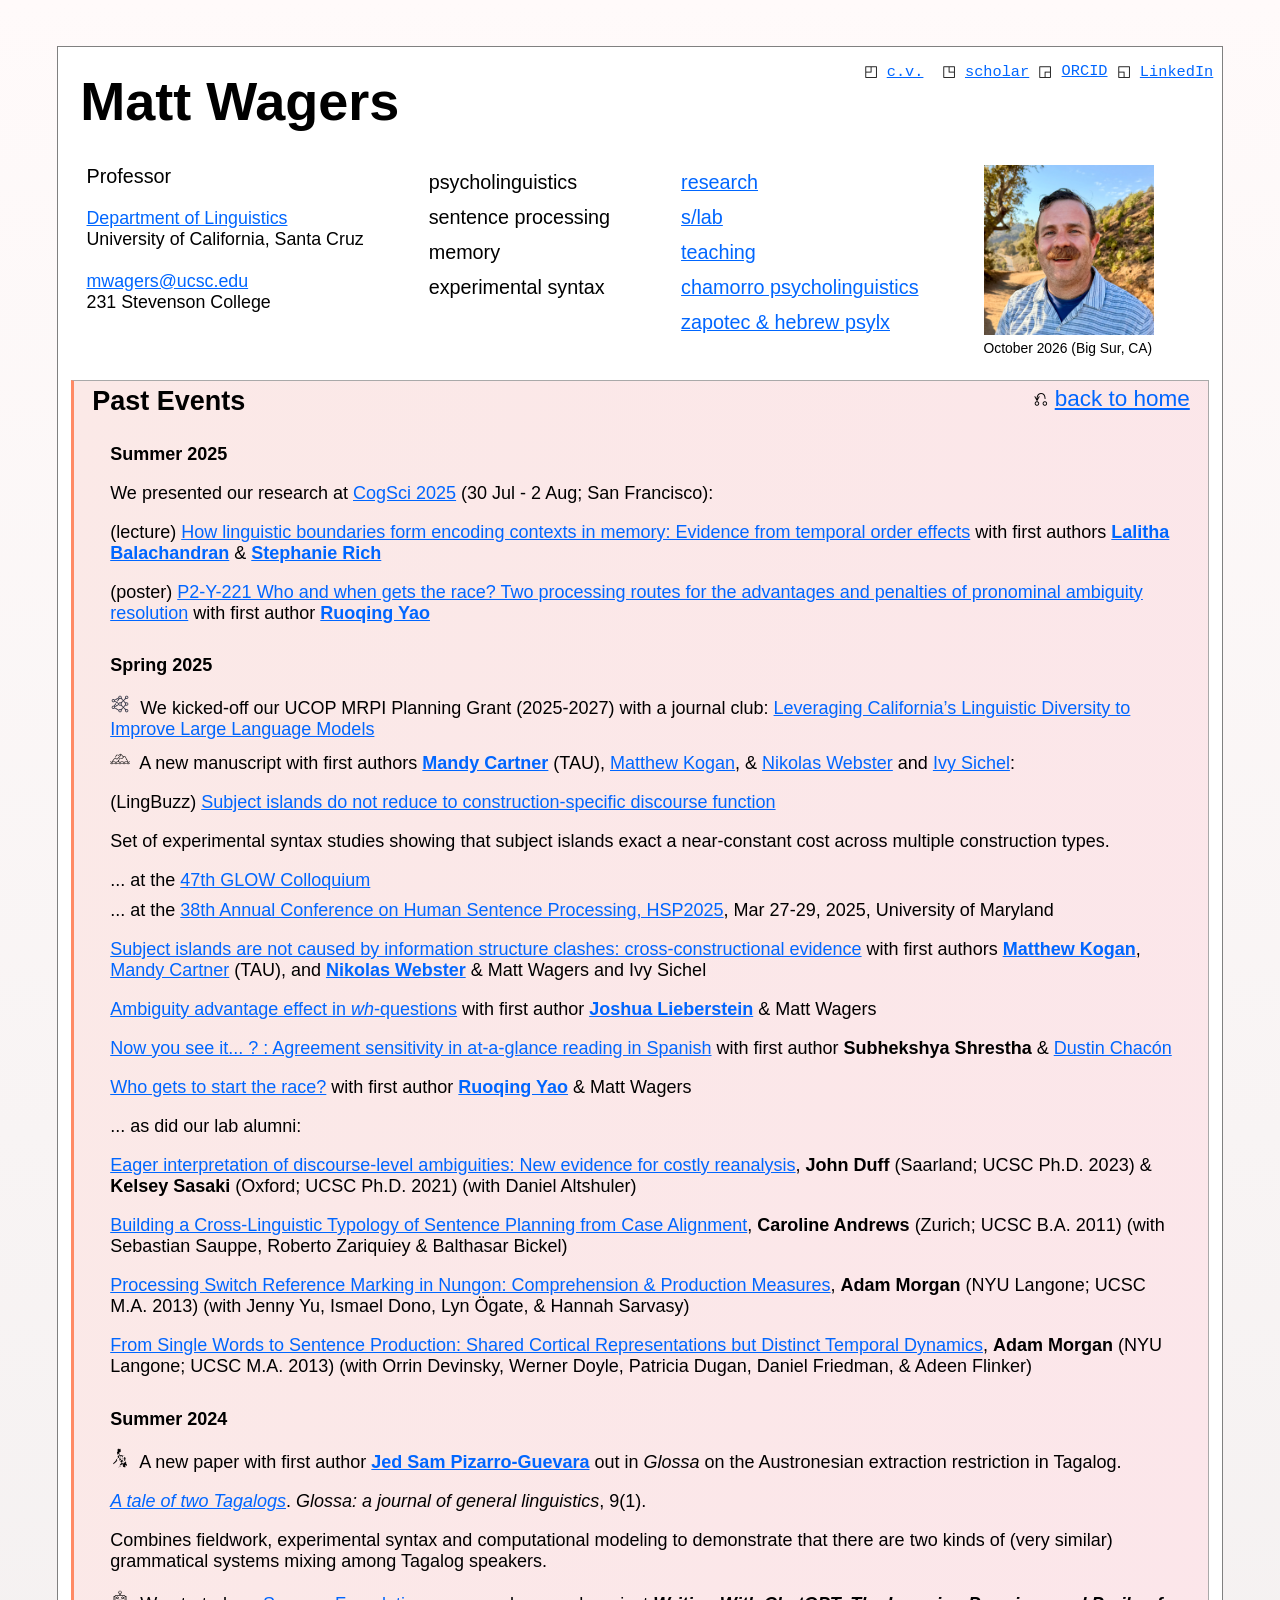
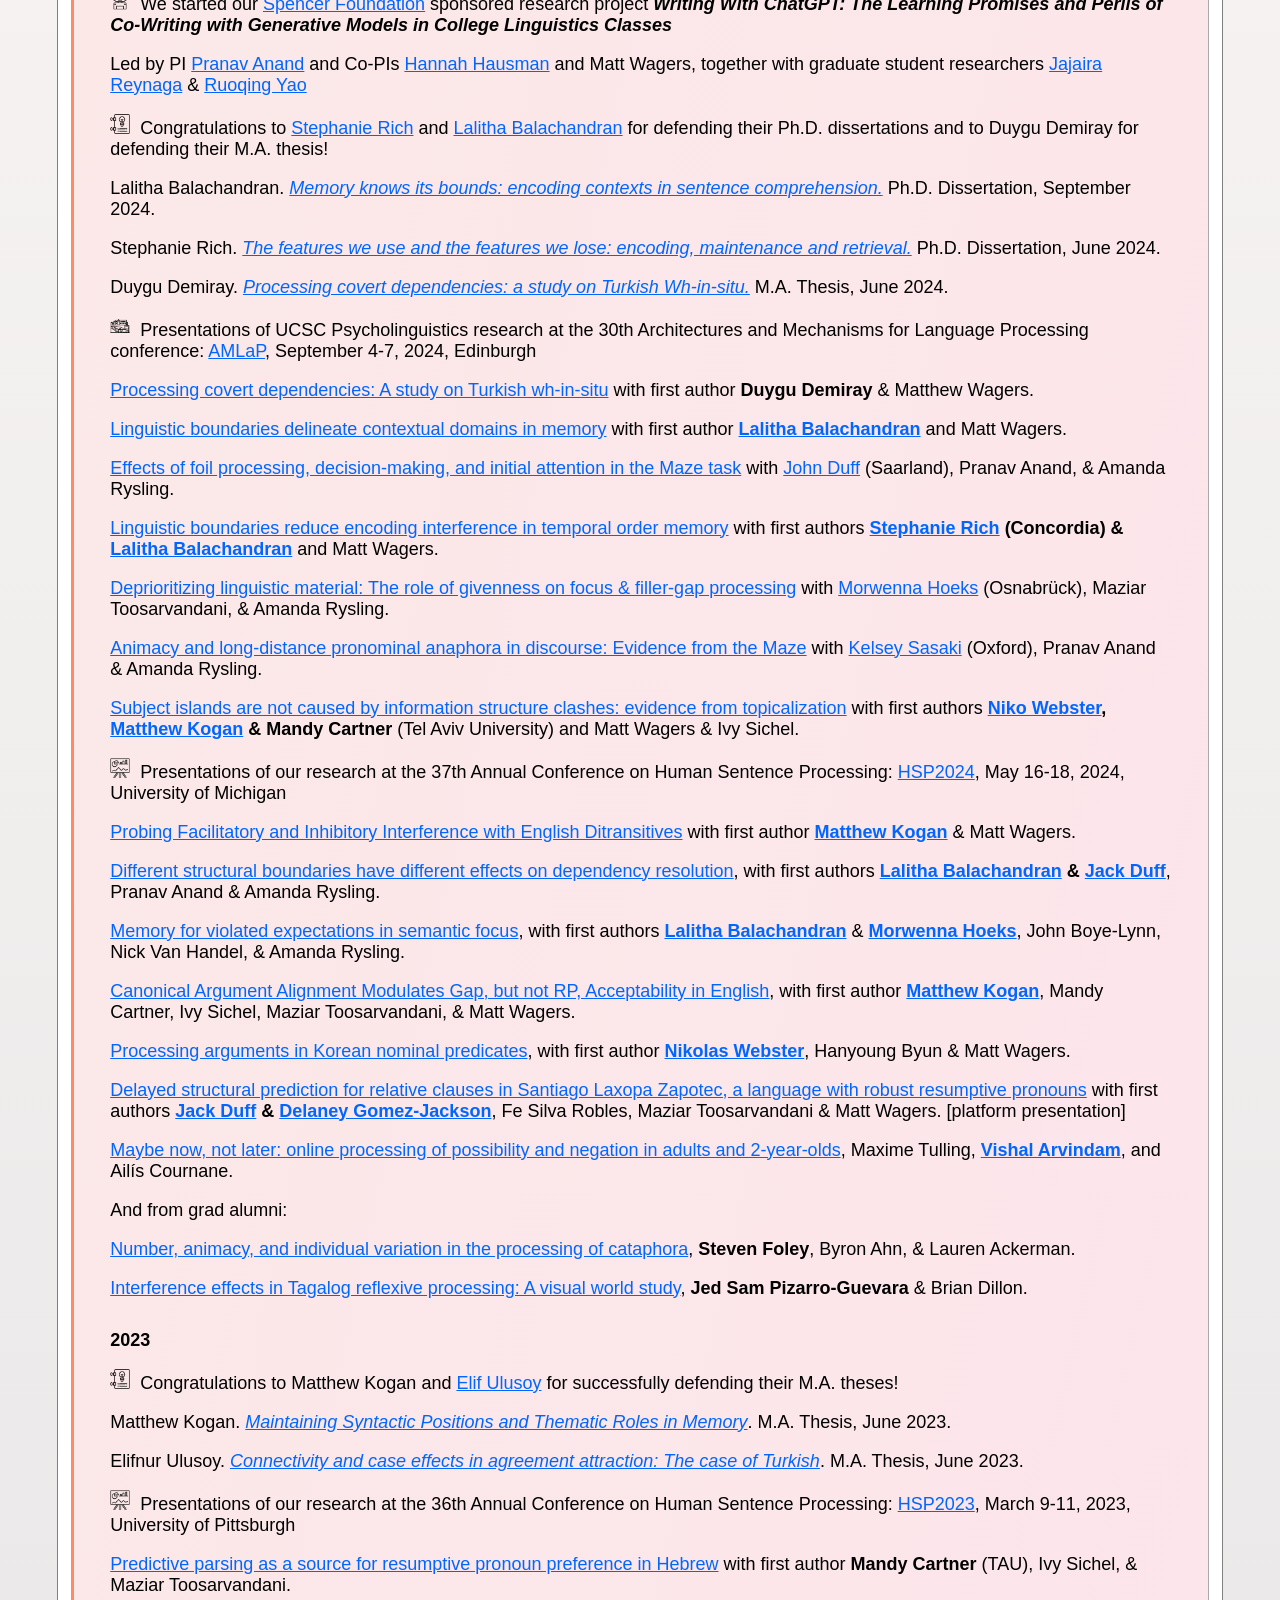
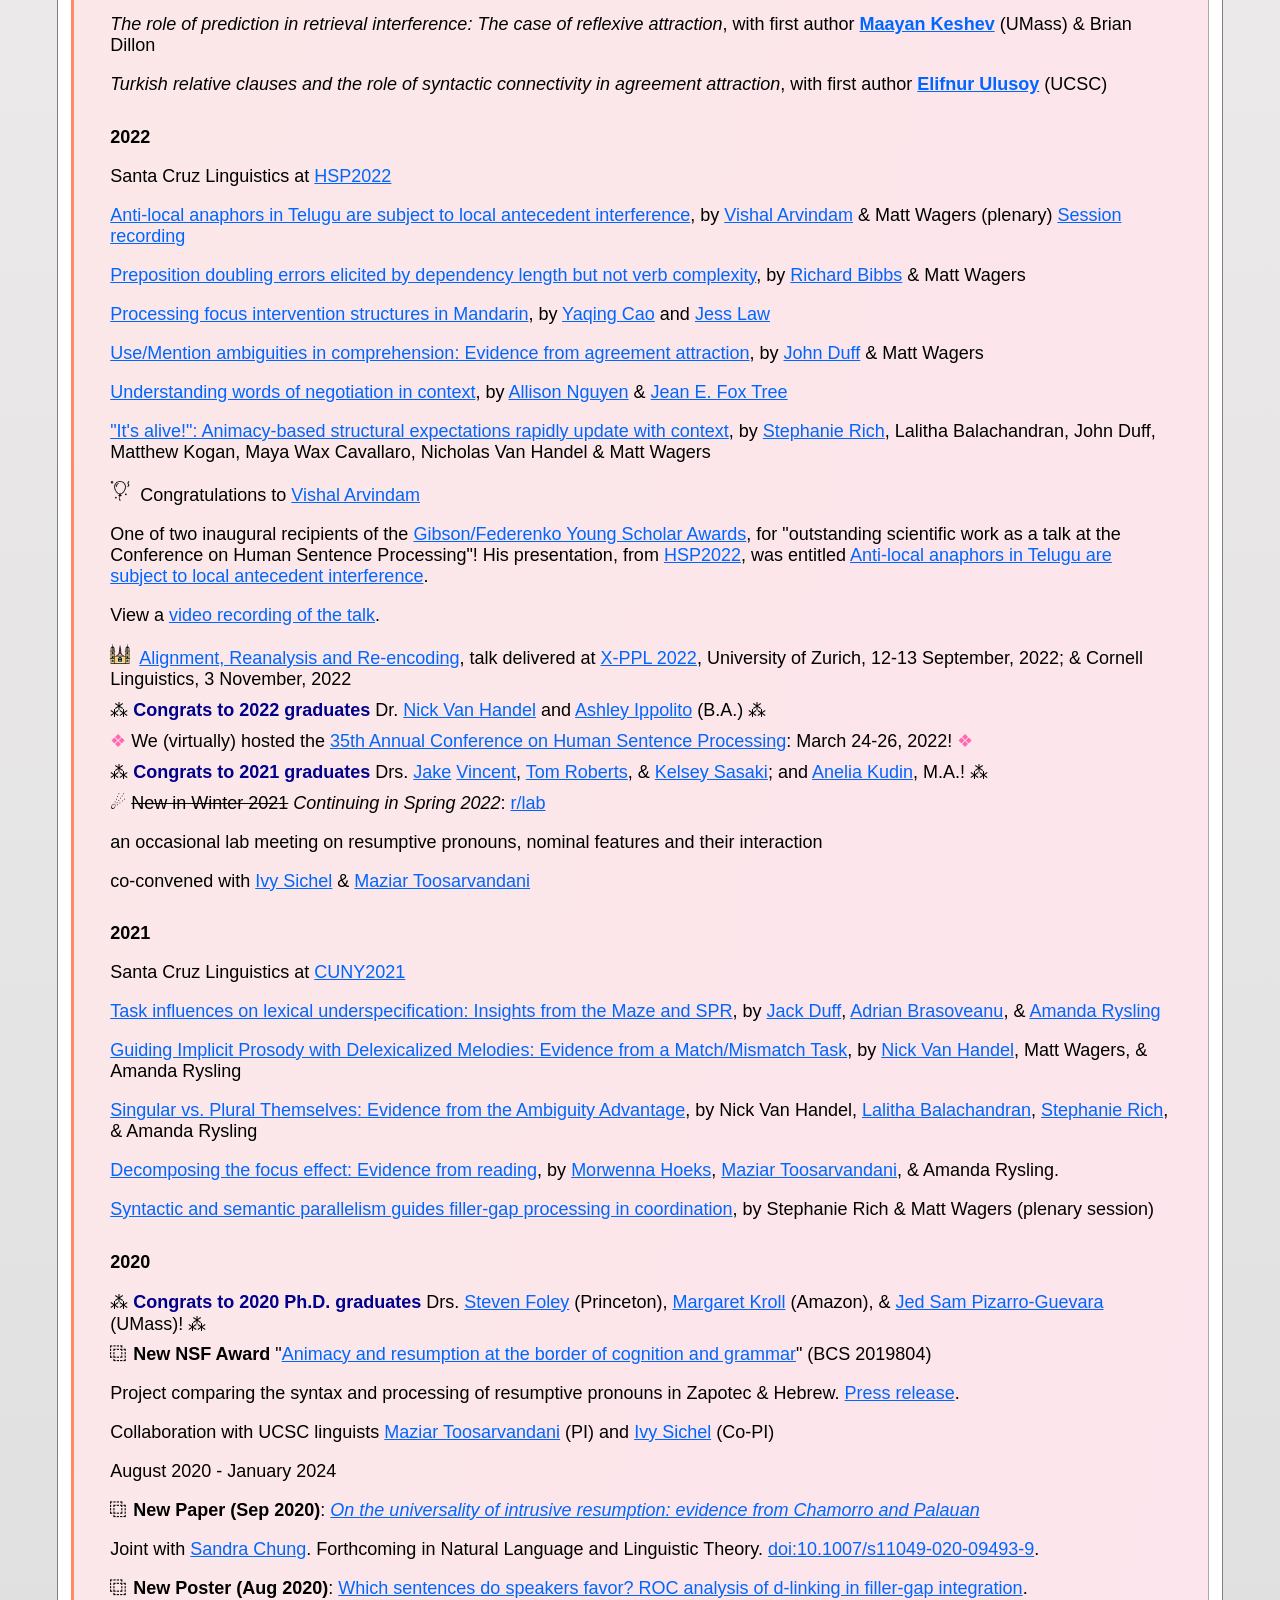
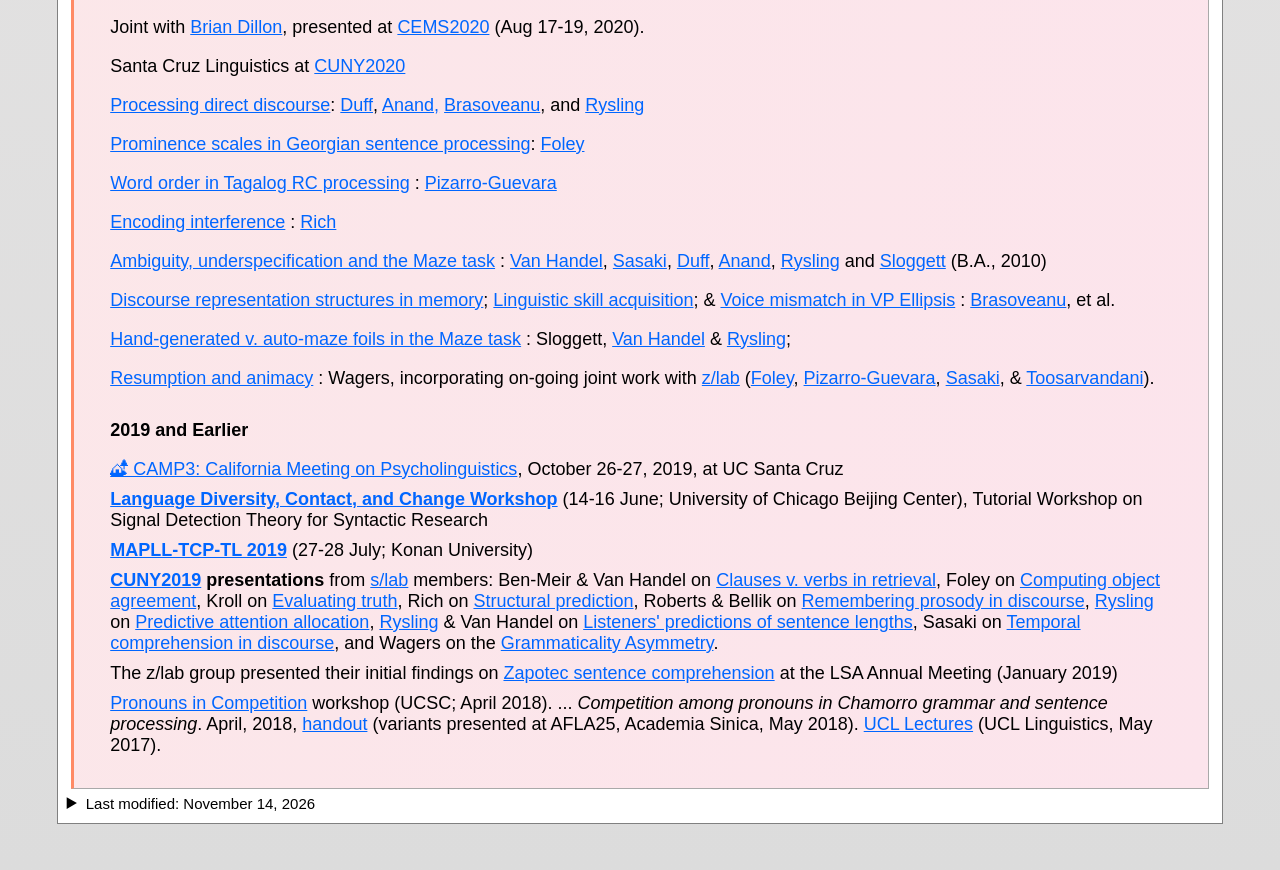
==== commit 8eb2839f: "Publish site artifact from source 5d2eb91" ====
--- a/past-events.html
+++ b/past-events.html
@@ -658,7 +658,7 @@
 
       <footer>
         <details>
-          <summary><small>Last modified: <!--#echo var="LAST_MODIFIED" --></small></summary>
+          <summary><small>Last modified: <time datetime="2026-11-14">November 14, 2026</time></small></summary>
           <p style="margin:0.1em;font-weight:400">〠 Questions or feedback? Please <a href="mailto:mwagers@ucsc.edu">email me</a>.</p>
           <address>
             Stevenson College<br>
